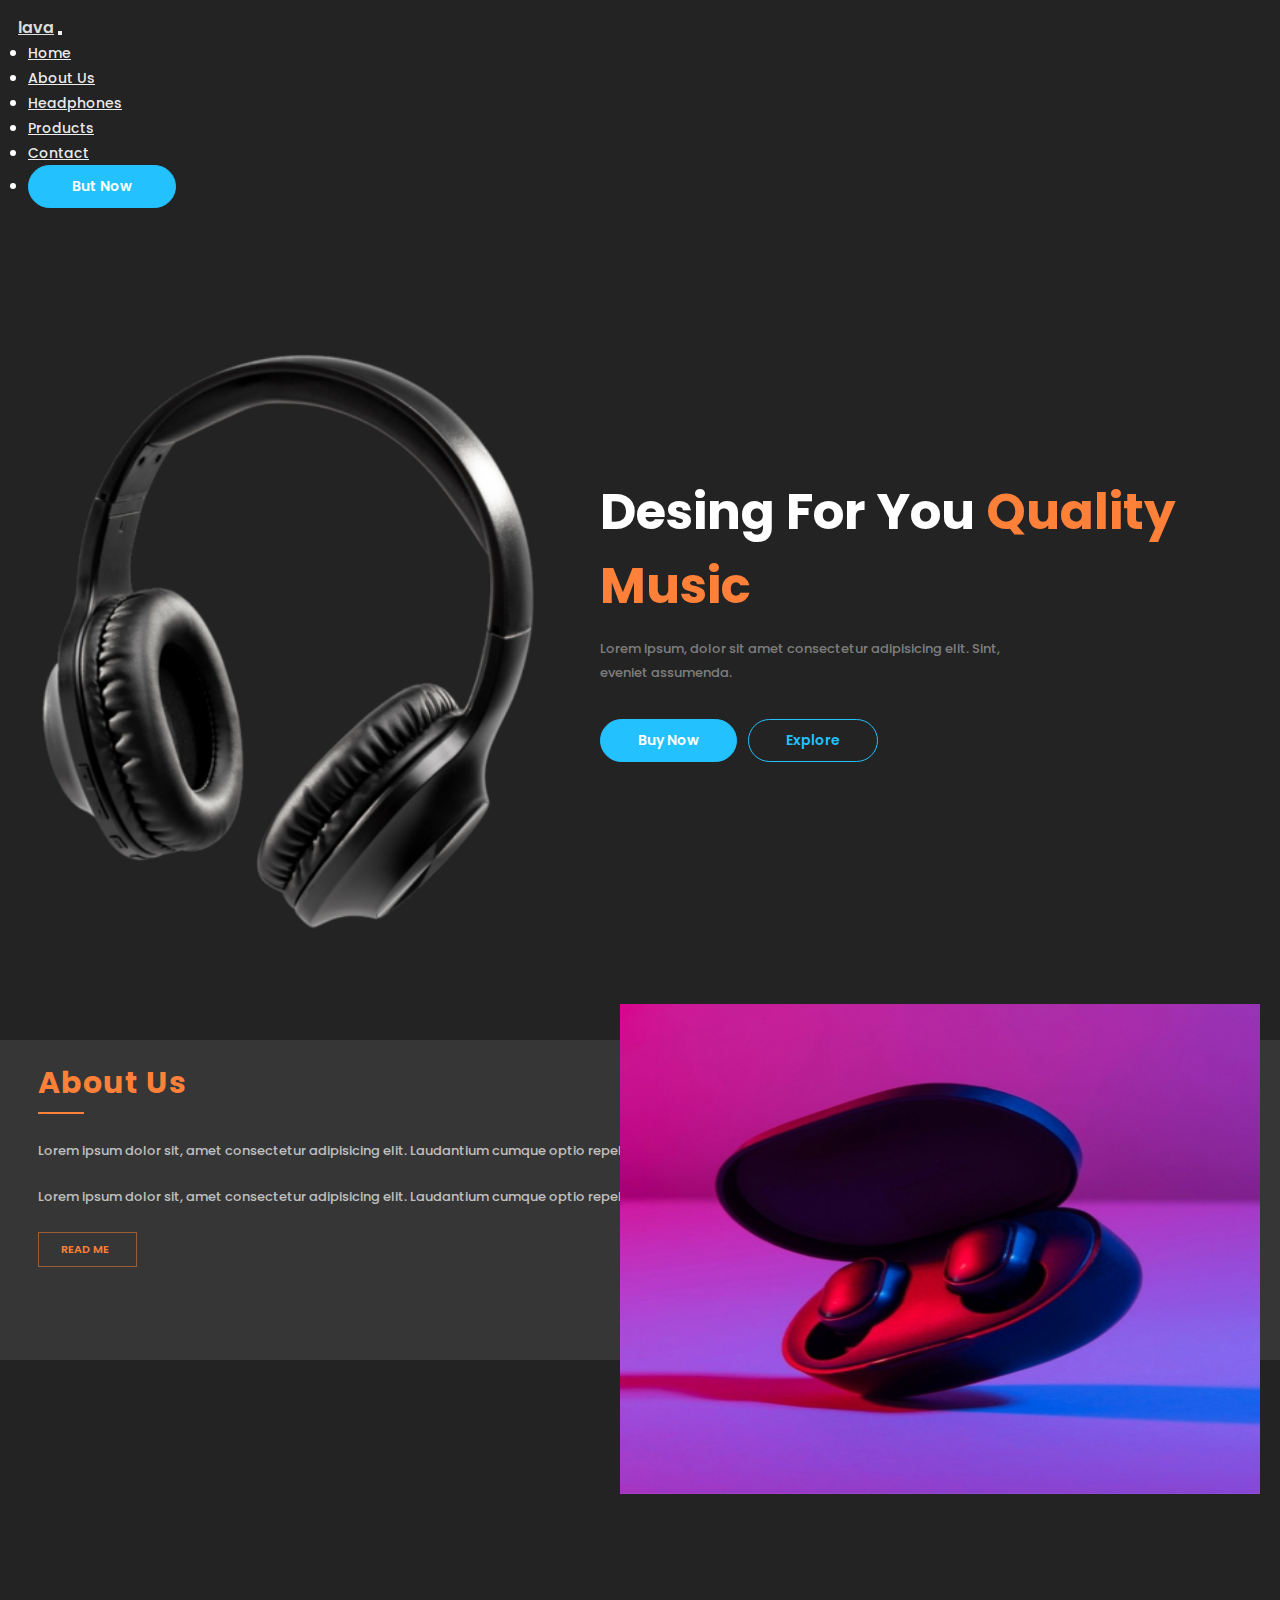
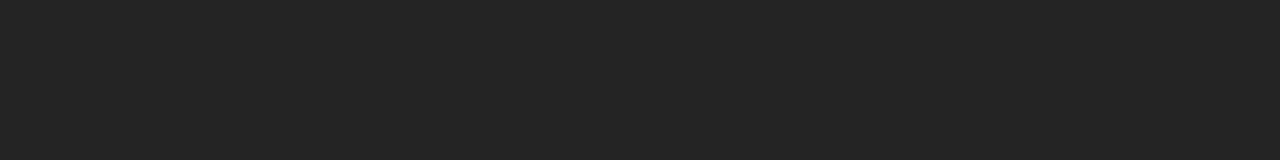
==== index.html @ 305700b2 "Inserindo Main" ====
<!DOCTYPE html>
<html lang="en">
<head>
    <meta charset="UTF-8">
    <meta name="viewport" content="width=device-width, initial-scale=1.0">
    <link rel="stylesheet" href="https://cdnjs.cloudflare.com/ajax/libs/font-awesome/6.5.2/css/all.min.css" integrity="sha512-SnH5WK+bZxgPHs44uWIX+LLJAJ9/2PkPKZ5QiAj6Ta86w+fsb2TkcmfRyVX3pBnMFcV7oQPJkl9QevSCWr3W6A==" crossorigin="anonymous" referrerpolicy="no-referrer" />
    <link href="https://cdn.jsdelivr.net/npm/bootstrap@5.1.3/dist/css/bootstrap.min.css" rel="stylesheet" integrity="sha384-1BmE4kWBq78iYhFldvKuhfTAU6auU8tT94WrHftjDbrCEXSU1oBoqyl2QvZ6jIW3" crossorigin="anonymous">
    <link rel="stylesheet" href="src/css/style.css">
    <title>Site Educacional</title>
</head>
<body>

    <div class="header">
        <div class="container-fluid gx-0">
            <nav class="navbar navbar-expand-lg">
                <div class="container">
                  <a class="navbar-brand logo text-uppercase" href="#">lava</a>
                  <button class="navbar-toggler" type="button" data-bs-toggle="collapse" data-bs-target="#navbarNav" aria-controls="navbarNav" aria-expanded="false" aria-label="Toggle navigation">
                    <span class="navbar-toggler-icon"></span>
                  </button>
                  <div class="collapse navbar-collapse" id="navbarNav">
                    <ul class="navbar-nav ms-auto   ">
                      <li class="nav-item">
                        <a class="nav-link" aria-current="page" href="#">Home</a>
                      </li>
                      <li class="nav-item">
                        <a class="nav-link" href="#">About Us</a>
                      </li>
                      <li class="nav-item">
                        <a class="nav-link" href="#">Headphones</a>
                      </li>
                      <li class="nav-item">
                        <a class="nav-link" href="#">Products</a>
                      </li>
                      <li class="nav-item">
                        <a class="nav-link" href="#">Contact</a>
                      </li>
                      <li class="nav-item">
                        <a class="btn-navbar" href="#">But Now</a>
                      </li>
                    </ul>
                  </div>
                </div>
              </nav>

              <div class="container">
                    <div class="content-home">
                        <div class="row content-home2">
                            <div class="col-lg-7 col-md-5">
                                <div class="box-container">
                                    <img src="src/img/headphone.png" class="img-home" alt="Headphone">
                                </div>
                            </div>
                            <div class="col-lg-5 col-md-7">
                                <div class="box-container2">
                                    <h1 class="home-heading">
                                    Desing For You <span class="home-span">Quality Music</span></h1>
                                    <p class="para-home">Lorem ipsum, dolor sit amet consectetur adipisicing elit. Sint, eveniet assumenda.</p>
                                    <div class="btn-home">
                                    <a href="#" class="home-links">Buy Now</a>
                                    <a href="#" class="home-links btn-2">Explore</a>
                                    </div>
                                </div>
                            </div>
                        </div>
                    </div>
              </div>
        </div>
    </div>


    <div class="container">
        <div class="about-us-container">
          <div class="about-us">
            <div class="row">
              <div class="col-lg-6">
                <div class="content-about">
                  <h3 class="heading-about">About Us</h3>
                  <p class="para-about">Lorem ipsum dolor sit, amet consectetur adipisicing elit. Laudantium cumque optio repellendus ipsam hic Lorem ipsum, dolor sit amet consectetur adipisicing elit. Dignissimos beatae</p>
                  <p class="para-about">Lorem ipsum dolor sit, amet consectetur adipisicing elit. Laudantium cumque optio repellendus ipsam hic Lorem ipsum, dolor sit amet consectetur adipisicing elit. Dignissimos beatae</p>
                  <a href="#" class="link-about"> <span class="span-about"></span> Read Me
                    <span class="icon-arrow"><i class="fa-solid fa-arrow-right"></i></span></a>
                </div>
              </div>
              <div class="col-lg-6">
                <img src="src/img/headphone2.jpg" class="img-about" alt="headphone2">
              </div>
            </div> 
          </div>
        </div>
    </div>























    <script src="https://cdn.jsdelivr.net/npm/bootstrap@5.1.3/dist/js/bootstrap.bundle.min.js" integrity="sha384-ka7Sk0Gln4gmtz2MlQnikT1wXgYsOg+OMhuP+IlRH9sENBO0LRn5q+8nbTov4+1p" crossorigin="anonymous"></script>
</body>
</html>
---- src/css/style.css ----
@import url('https://fonts.googleapis.com/css2?family=Poppins:ital,wght@0,100;0,200;0,300;0,400;0,500;0,600;0,700;0,800;0,900;1,100;1,200;1,300;1,400;1,500;1,600;1,700;1,800;1,900&display=swap');

*{
    margin: 0;
    padding: 0;
    box-sizing: border-box;
    font-family: 'Poppins', sans-serif;
    color: white;
}

body{
    background-color: #232323;
    overflow-x: hidden;
}

.header{
    height: 100vh;
    width: 100%;
}

.navbar{
    padding: 15px 18px !important;
}

.logo{
    font-weight: 600;
    color: rgba(255, 255, 255, 0.848);

}

.nav-item{
    margin: 0px 10px;
}

.nav-item .nav-link{
    color: rgba(255, 255, 255, 0.92);
    font-size: 14px;
    font-weight: 500;
    position: relative;
}


.nav-link::after{
    content: '';
    position: absolute;
    bottom: -1px;
    left: 0px;
    background-color: #ff8139;
    width: 0px;
    height: 3px;
    transition: 0.4s ease-in-out;
}

.nav-item:hover .nav-link::after{
    width: 100%;
}

.nav-link:hover{
    color: #ff8139;
}


.btn-navbar{
    display: inline-block;
    padding: 10px 43px;
    border: 1px solid #24c1ff;
    color: white;
    border-radius: 50px;
    text-decoration: none;
    font-size: 14px;
    font-weight: 600;
    background-color: #24c1ff;
    transition: 0.2s ease-in-out;
}

.btn-navbar:hover{
    background-color: transparent;
    color: #ff8139;
    border: 1px solid #ff8139;
}


/* -------------------Navbar Superior--------------------------- */


.content-home2{
    height: 90vh;
    width: 100%;
    display: flex;
    justify-content:space-between;
    align-items: center;
}

.home-heading{
    font-size: 50px;
    font-weight: 700;
    line-height: 74px;
}

.home-span{
    color: #ff8139;
}



.para-home{ 
    font-size: 13px;
    font-weight: 500;
    color: #ffffff6b;
    max-width: 400px;
    line-height: 24px;
    margin: 14px 0px;
}

.home-links{
    display: inline-block;
    text-decoration: none;
    color: white;
    border: 1px solid #24c1ff;
    background-color: #24c1ff;
    margin: 20px 0px;
    margin-right: 7px;
    border-radius: 50px;
    padding: 10px 37px;
    font-size: 14px;
    font-weight: 600;
    transition: 0.2s ease;
}

.btn-2{
    border: 1px solid #24c1ff;
    color: #24c1ff;
    background-color: transparent;
}

.home-links:hover{
    background-color: transparent;
    color: #ff8139;
    border: 1px solid #ff8139 !important;
}

.img-home{
    margin-right: 20px;
    width: 580px;
}

/* About Section */

.about-us-container{
    width: 100%;
    height: 80vh;
}

.about-us{
    width: 100%;
    height: 320px;
    background-color: rgb(54, 54, 54);
    margin-top: 140px;
    position: relative;
}

.content-about{
    padding: 10px 38px;
}


.heading-about{
    font-size: 30px;
    font-weight: bold;
    letter-spacing: 1px;
    color: #ff8139;
    margin: 10px 0px;
    margin-bottom: 34px;
    position: relative;
}

.heading-about::after{
    content: '';
    position: absolute;
    left: 0px;
    bottom: -8px;
    background-color: #ff8139;
    width: 46px;
    height: 2px;
} 

.para-about{
    font-size: 13px;
    font-weight: 500;
    color: #ffffffb1;
    line-height: 21px;
    margin: 25px 0px;
}

.link-about{
    text-decoration: none;
    text-transform: uppercase;
    border: 1px solid rgba(255, 129, 57, 0.5);
    color: #ff8139;
    display: inline-block;
    font-size: 11px;
    font-weight: 600;
    padding: 8px 22px;
    position: relative;
    z-index: 1;
}

.link-about:hover{
    color: white;
}

.span-about{    
    position: absolute;
    top: 0px;
    left: 0px;
    background-color: #ff8139;
    width: 0%;
    height: 100%;
    z-index: -1;
    transition: 0.4s ease-in;
}

.link-about:hover .span-about{
    width: 100%;
}

.fa-arrow-right{
    color: #ff8139;
    font-size: 11px;
    margin-left: 5px;
}

.img-about{
    height: 490px;
    width: 50%;
    top: -36px;
    right: 20px;
    position: absolute;
}
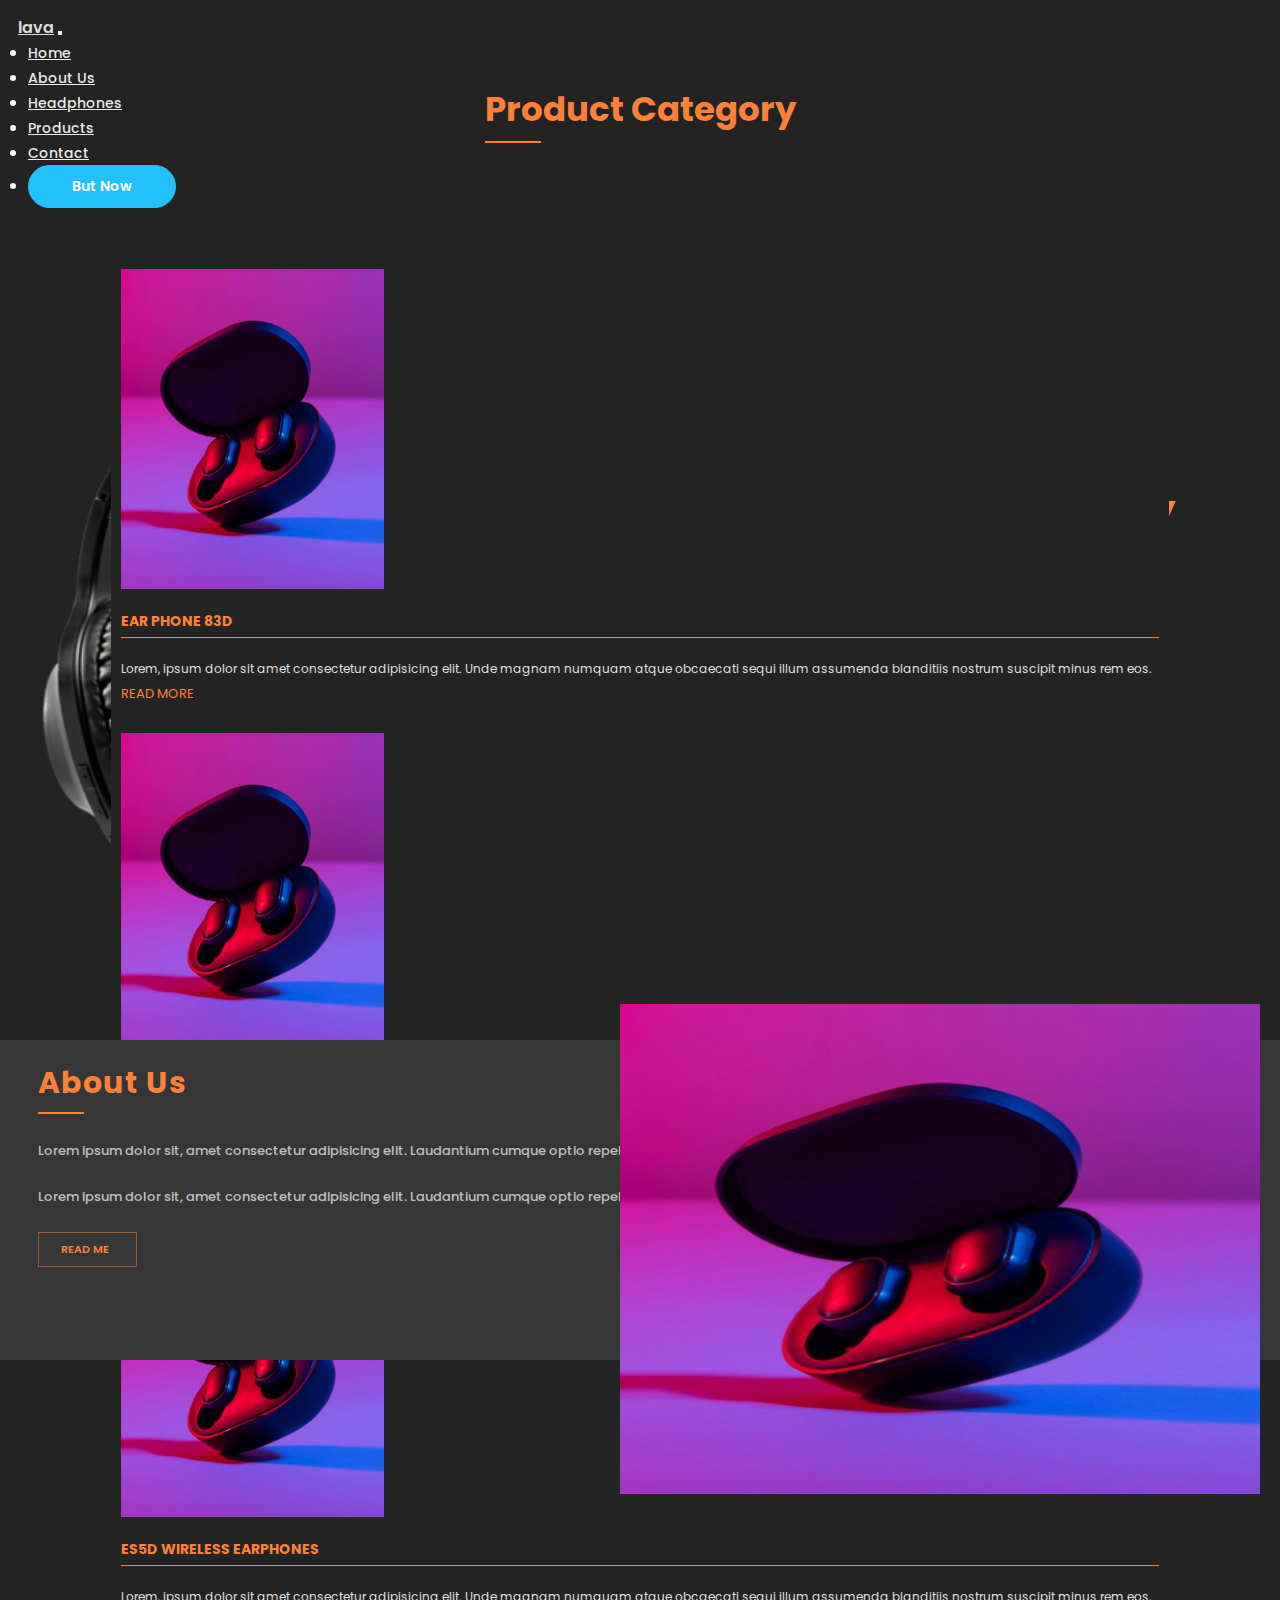
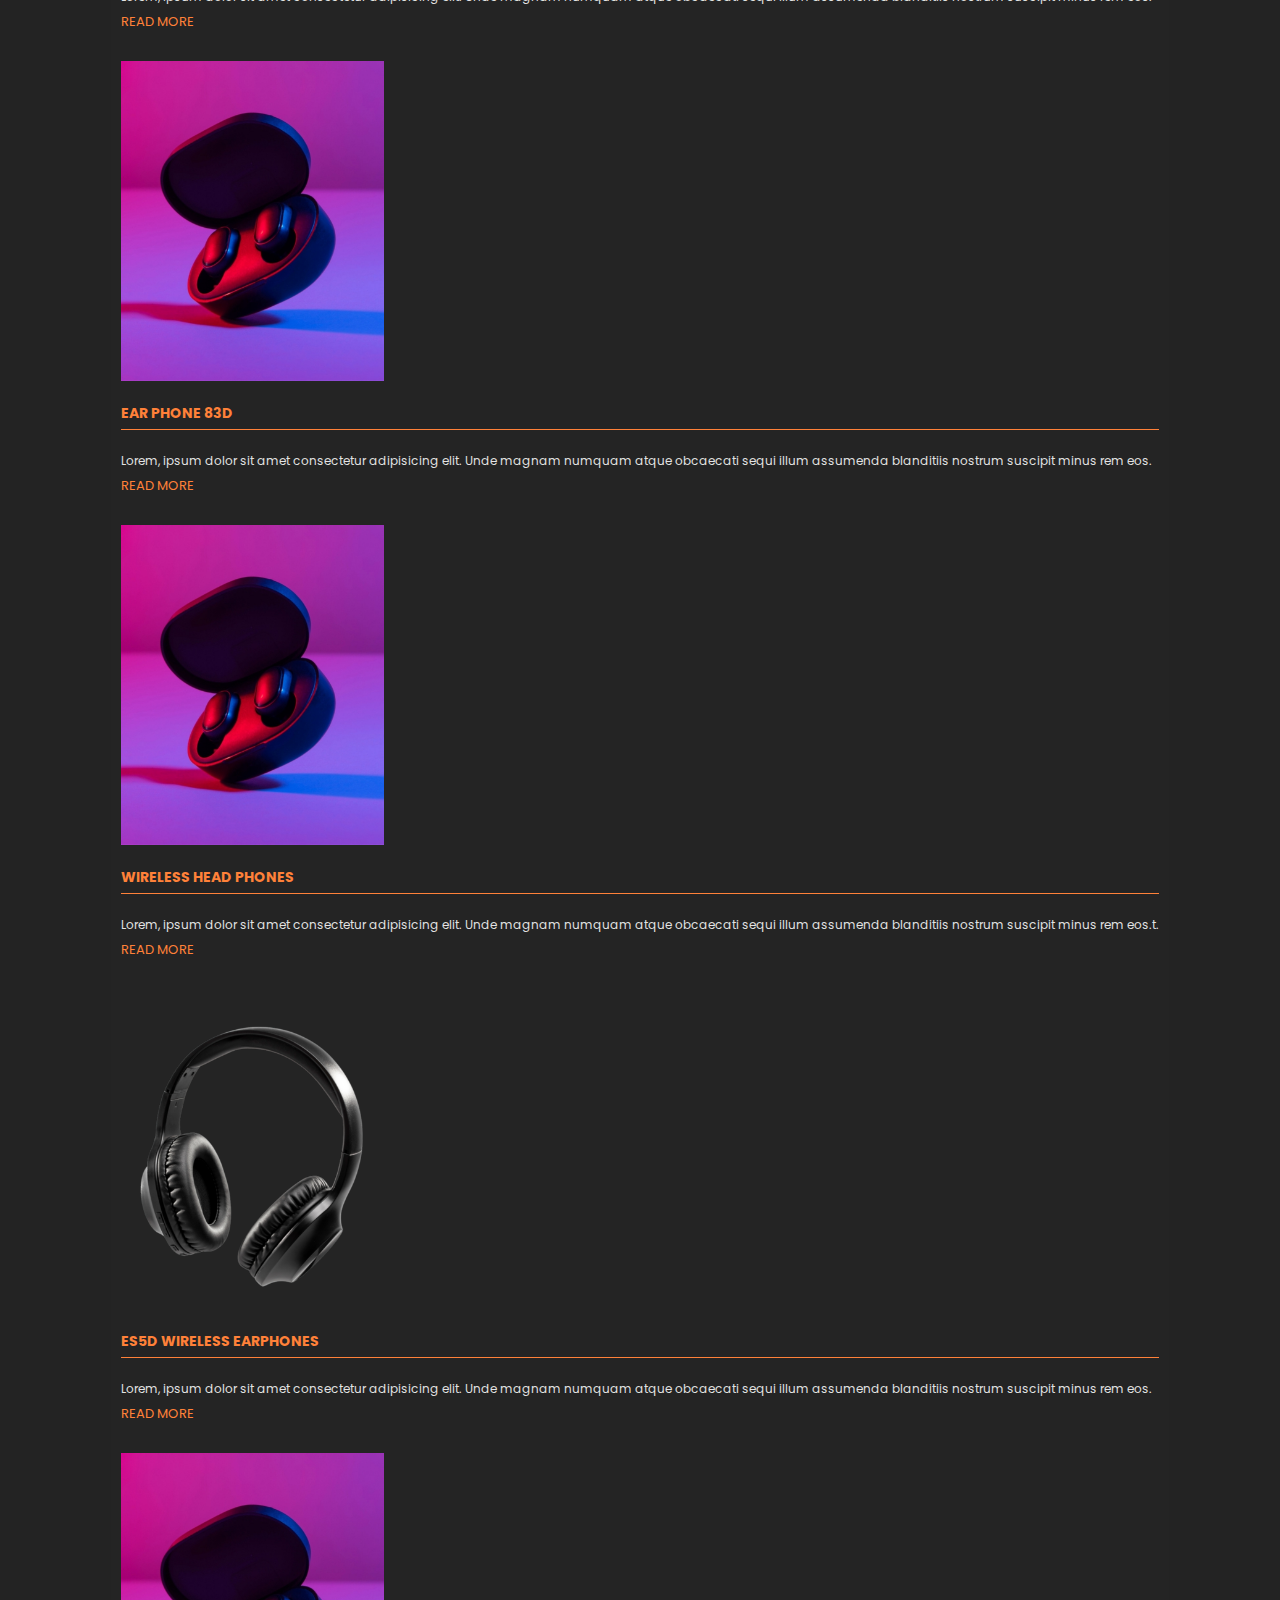
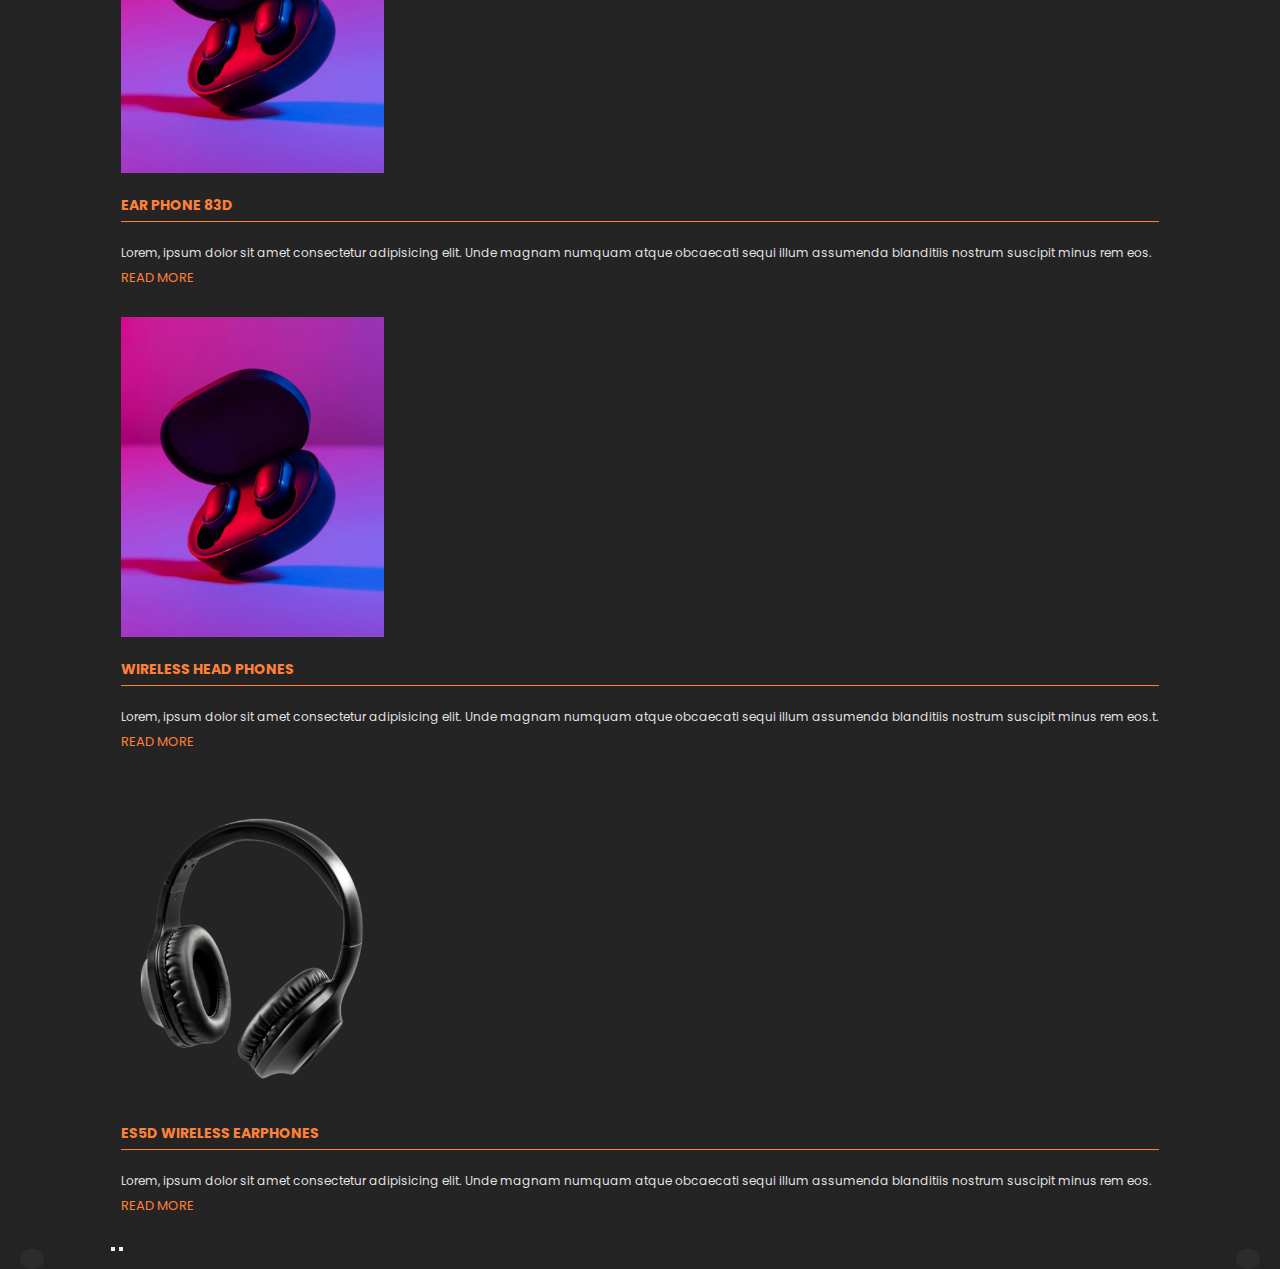
==== commit 692e7efd: "Carrosel" ====
--- a/index.html
+++ b/index.html
@@ -90,6 +90,148 @@
         </div>
     </div>
 
+    <section class="product-category">
+        <h2 class="heading-product">Product Category</h2>
+        <div class="container-fluid">
+
+          <div id="carouselExampleControls" class="carousel slide" data-bs-ride="carousel">
+
+            <div class="carousel-inner">
+              <div class="carousel-item active" data-bs-interval="10000">
+                <div class="container">
+                  <div class="row">
+                    <div class="col-lg-4 col-md-6">
+                      <div class="card card-product">
+                        <img src="src/img/headphone2.jpg" class="card-img-top img-card" alt="...">
+                        <div class="card-body">
+                          <h5 class="card-title">EAR PHONE 83D</h5>
+                          <p class="card-text">Lorem, ipsum dolor sit amet consectetur adipisicing elit. Unde magnam numquam atque obcaecati sequi illum assumenda blanditiis nostrum suscipit minus rem eos.</p>
+                          <a href="#" class="btn-product-ctg">Read More <span class="icon-arrow"><i class="fa-solid fa-arrow-right"></i></span> </a>
+                        </div>
+                      </div>
+                    </div>
+
+                    <div class="col-lg-4 col-md-6">
+                      <div class="card card-product">
+                        <img src="src/img/headphone2.jpg" class="card-img-top img-card" alt="...">
+                        <div class="card-body">
+                          <h5 class="card-title">WIRELESS HEAD PHONES</h5>
+                          <p class="card-text">Lorem, ipsum dolor sit amet consectetur adipisicing elit. Unde magnam numquam atque obcaecati sequi illum assumenda blanditiis nostrum suscipit minus rem eos.t.</p>
+                          <a href="#" class="btn-product-ctg">Read More <span class="icon-arrow"><i class="fa-solid fa-arrow-right"></i></span> </a>
+                        </div>
+                      </div>
+                    </div>
+
+                    <div class="col-lg-4 col-md-6">
+                      <div class="card card-product">
+                        <img src="src/img/headphone2.jpg" class="card-img-top img-card" alt="...">
+                        <div class="card-body">
+                          <h5 class="card-title">ES5D WIRELESS EARPHONES</h5>
+                          <p class="card-text">Lorem, ipsum dolor sit amet consectetur adipisicing elit. Unde magnam numquam atque obcaecati sequi illum assumenda blanditiis nostrum suscipit minus rem eos.</p>
+                          <a href="#" class="btn-product-ctg">Read More <span class="icon-arrow"><i class="fa-solid fa-arrow-right"></i></span> </a>
+                        </div>
+                      </div>
+                    </div>
+                  </div>
+                </div>
+              </div>
+
+              <div class="carousel-item">
+                <div class="container">
+                  <div class="row">
+                    <div class="col-lg-4 col-md-6">
+                      <div class="card card-product">
+                        <img src="src/img/headphone2.jpg" class="card-img-top img-card" alt="...">
+                        <div class="card-body">
+                          <h5 class="card-title">EAR PHONE 83D</h5>
+                          <p class="card-text">Lorem, ipsum dolor sit amet consectetur adipisicing elit. Unde magnam numquam atque obcaecati sequi illum assumenda blanditiis nostrum suscipit minus rem eos.</p>
+                          <a href="#" class="btn-product-ctg">Read More <span class="icon-arrow"><i class="fa-solid fa-arrow-right"></i></span> </a>
+                        </div>
+                      </div>
+                    </div>
+
+                    <div class="col-lg-4 col-md-6">
+                      <div class="card card-product">
+                        <img src="src/img/headphone2.jpg" class="card-img-top img-card" alt="...">
+                        <div class="card-body">
+                          <h5 class="card-title">WIRELESS HEAD PHONES</h5>
+                          <p class="card-text">Lorem, ipsum dolor sit amet consectetur adipisicing elit. Unde magnam numquam atque obcaecati sequi illum assumenda blanditiis nostrum suscipit minus rem eos.t.</p>
+                          <a href="#" class="btn-product-ctg">Read More <span class="icon-arrow"><i class="fa-solid fa-arrow-right"></i></span> </a>
+                        </div>
+                      </div>
+                    </div>
+
+                    <div class="col-lg-4 col-md-6">
+                      <div class="card card-product">
+                        <img src="src/img/headphone.png" class="card-img-top img-card" alt="...">
+                        <div class="card-body">
+                          <h5 class="card-title">ES5D WIRELESS EARPHONES</h5>
+                          <p class="card-text">Lorem, ipsum dolor sit amet consectetur adipisicing elit. Unde magnam numquam atque obcaecati sequi illum assumenda blanditiis nostrum suscipit minus rem eos.</p>
+                          <a href="#" class="btn-product-ctg">Read More <span class="icon-arrow"><i class="fa-solid fa-arrow-right"></i></span> </a>
+                        </div>
+                      </div>
+                    </div>
+                  </div>
+                </div>
+              </div>
+
+              <div class="carousel-item">
+                <div class="container">
+                  <div class="row">
+            
+                    <div class="col-lg-4 col-md-6">
+                      <div class="card card-product">
+                        <img src="src/img/headphone2.jpg" class="card-img-top img-card" alt="...">
+                        <div class="card-body">
+                          <h5 class="card-title">EAR PHONE 83D</h5>
+                          <p class="card-text">Lorem, ipsum dolor sit amet consectetur adipisicing elit. Unde magnam numquam atque obcaecati sequi illum assumenda blanditiis nostrum suscipit minus rem eos.</p>
+                          <a href="#" class="btn-product-ctg">Read More <span class="icon-arrow"><i class="fa-solid fa-arrow-right"></i></span> </a>
+                        </div>
+                      </div>
+                    </div>
+
+                    <div class="col-lg-4 col-md-6">
+                      <div class="card card-product">
+                        <img src="src/img/headphone2.jpg" class="card-img-top img-card" alt="...">
+                        <div class="card-body">
+                          <h5 class="card-title">WIRELESS HEAD PHONES</h5>
+                          <p class="card-text">Lorem, ipsum dolor sit amet consectetur adipisicing elit. Unde magnam numquam atque obcaecati sequi illum assumenda blanditiis nostrum suscipit minus rem eos.t.</p>
+                          <a href="#" class="btn-product-ctg">Read More <span class="icon-arrow"><i class="fa-solid fa-arrow-right"></i></span> </a>
+                        </div>
+                      </div>
+                    </div>
+
+                    <div class="col-lg-4 col-md-6">
+                      <div class="card card-product">
+                        <img src="src/img/headphone.png" class="card-img-top img-card" alt="...">
+                        <div class="card-body">
+                          <h5 class="card-title">ES5D WIRELESS EARPHONES</h5>
+                          <p class="card-text">Lorem, ipsum dolor sit amet consectetur adipisicing elit. Unde magnam numquam atque obcaecati sequi illum assumenda blanditiis nostrum suscipit minus rem eos.</p>
+                          <a href="#" class="btn-product-ctg">Read More <span class="icon-arrow"><i class="fa-solid fa-arrow-right"></i></span> </a>
+                        </div>
+                      </div>
+                    </div>
+
+                    
+
+
+
+                  </div>
+                </div>
+              </div>
+
+            </div>
+            <button class="carousel-control-prev" type="button" data-bs-target="#carouselExampleControls" data-bs-slide="prev">
+              <span><i class="fa-solid fa-arrow-left btn-scroll button-left"></i></span>
+            </button>
+            <button class="carousel-control-next" type="button" data-bs-target="#carouselExampleControls" data-bs-slide="next">
+              <span><i class="fa-solid fa-arrow-right btn-scroll button-rigth"></i></span>
+            </button>
+          </div>
+
+        </div>
+    </section>
+
 
 
 
--- a/src/css/style.css
+++ b/src/css/style.css
@@ -25,7 +25,11 @@
 .logo{
     font-weight: 600;
     color: rgba(255, 255, 255, 0.848);
-
+}
+
+.logo:hover{
+    font-weight: 600;
+    color: rgba(255, 255, 255, 0.848);
 }
 
 .nav-item{
@@ -236,4 +240,96 @@
     top: -36px;
     right: 20px;
     position: absolute;
-}+}
+
+
+/* ------------------------------------------ */
+
+.product-category{
+    width: 100%;
+    height: 100vh;
+    display: flex;
+    justify-content: center;
+    flex-direction: column;
+    align-items: center;
+    padding: 4px;
+}
+
+.heading-product{
+    font-size: 34px;
+    color: #ff8139;
+    margin: 120px;
+    position: relative;
+}
+
+.heading-product::after{
+    content: '';
+    position: absolute;
+    left: 0px;
+    bottom: -8px;
+    background-color: #ff8139;
+    width: 56px;
+    height: 2px;
+}
+
+.card-product{
+    padding: 14px 10px;
+    background-color: #242424;
+}
+
+.img-card{
+    height: 320px !important;
+}
+
+.card-title{
+    font-size: 14px;
+    color: #ff8139;
+    width: 100%;
+    border-bottom: 1px solid #ff8139;
+    padding: 5px 0px;
+    margin: 10px 0px;
+    margin-bottom: 20px !important;
+}
+
+.card-text{
+    color: #ffffffdf;
+    font-size: 12px;
+    line-height: 22px;
+}
+
+.btn-product-ctg{
+    color: #ff8139;
+    text-decoration: none;
+    font-size: 13px;
+    text-transform: uppercase;
+}
+
+.btn-product-ctg:hover{
+    color: rgb(250, 183, 144);
+}
+
+
+.button-left{
+    position: absolute;
+    left: 20px;
+    padding: 10px 12px;
+    color: #100f10;
+    border-radius: 30px;
+    background-color: #2c2c2c;
+    font-size: 18;
+}
+
+.button-rigth{
+    position: absolute;
+    right: 20px;
+    padding: 10px 12px;
+    color: #100f10;
+    border-radius: 30px;
+    background-color: #2c2c2c;
+    font-size: 18;
+} 
+
+.button-rigth:hover{
+    color: #100f10;
+}
+
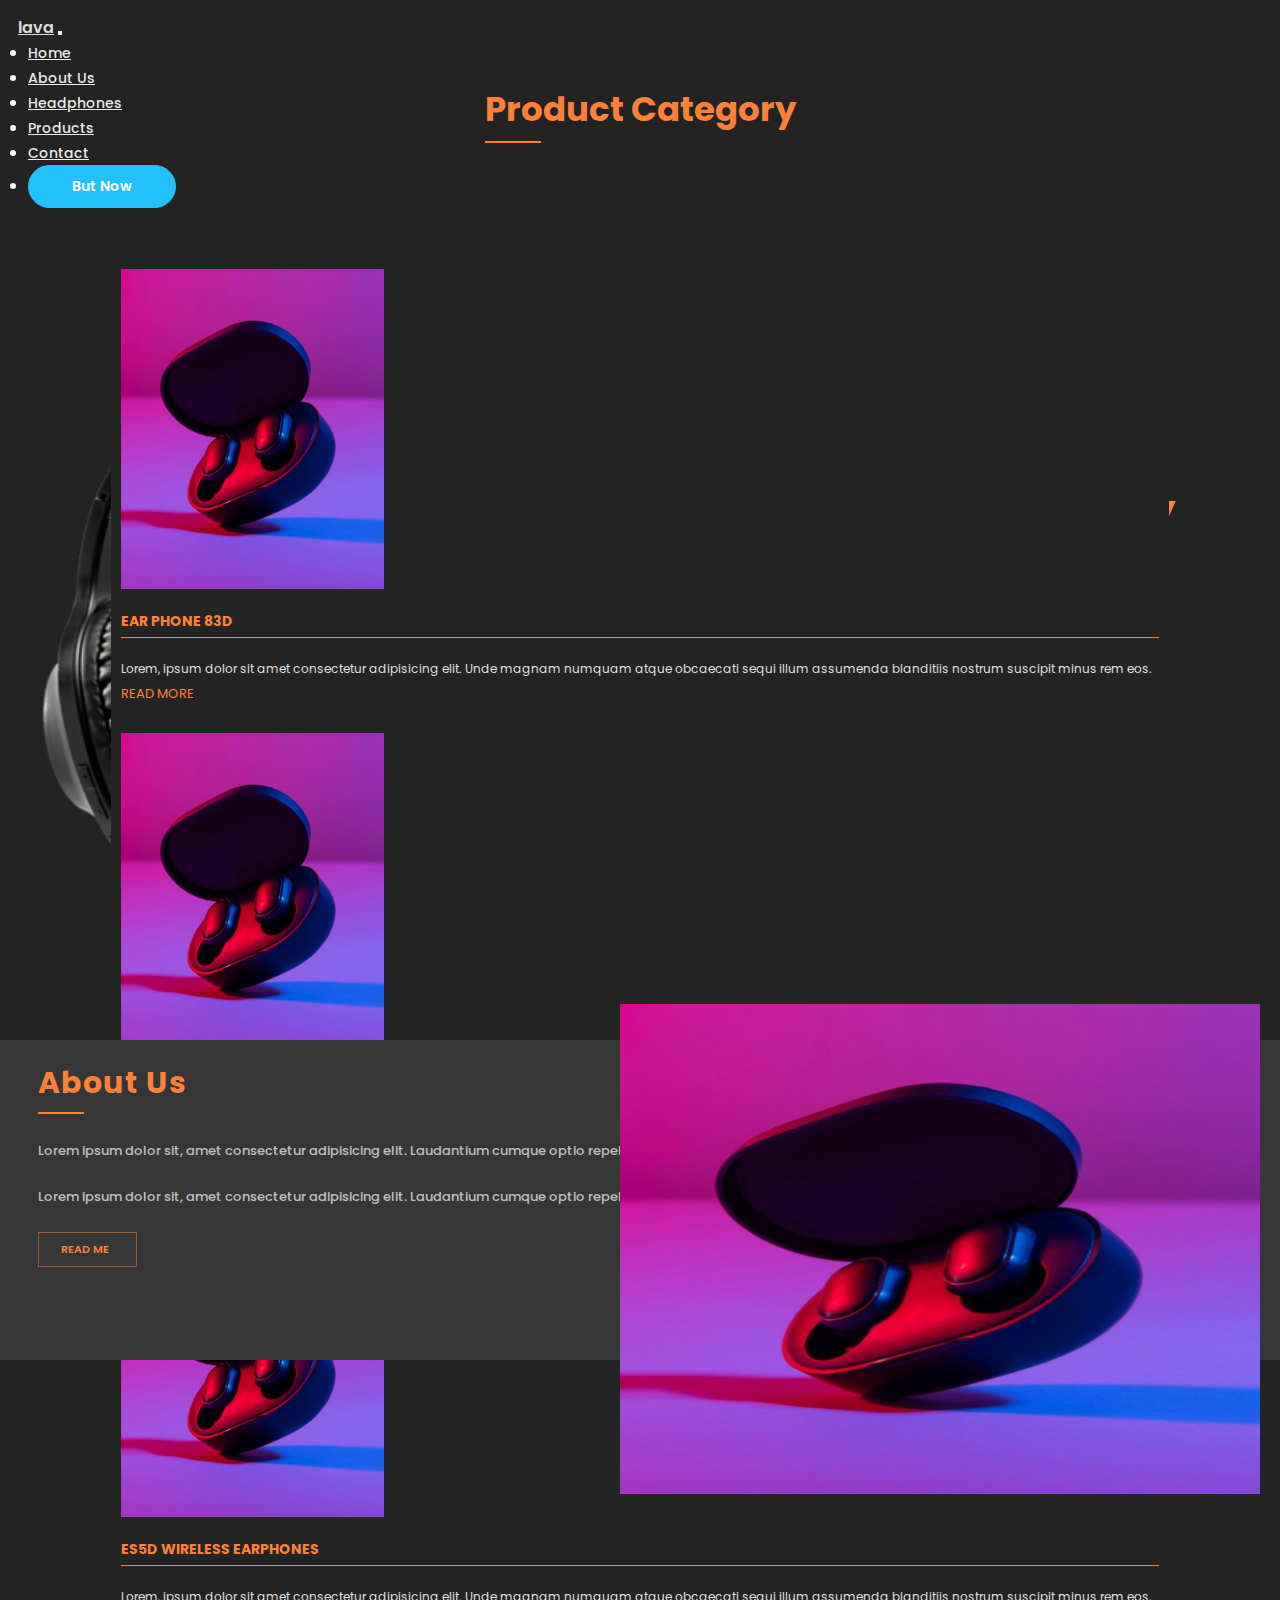
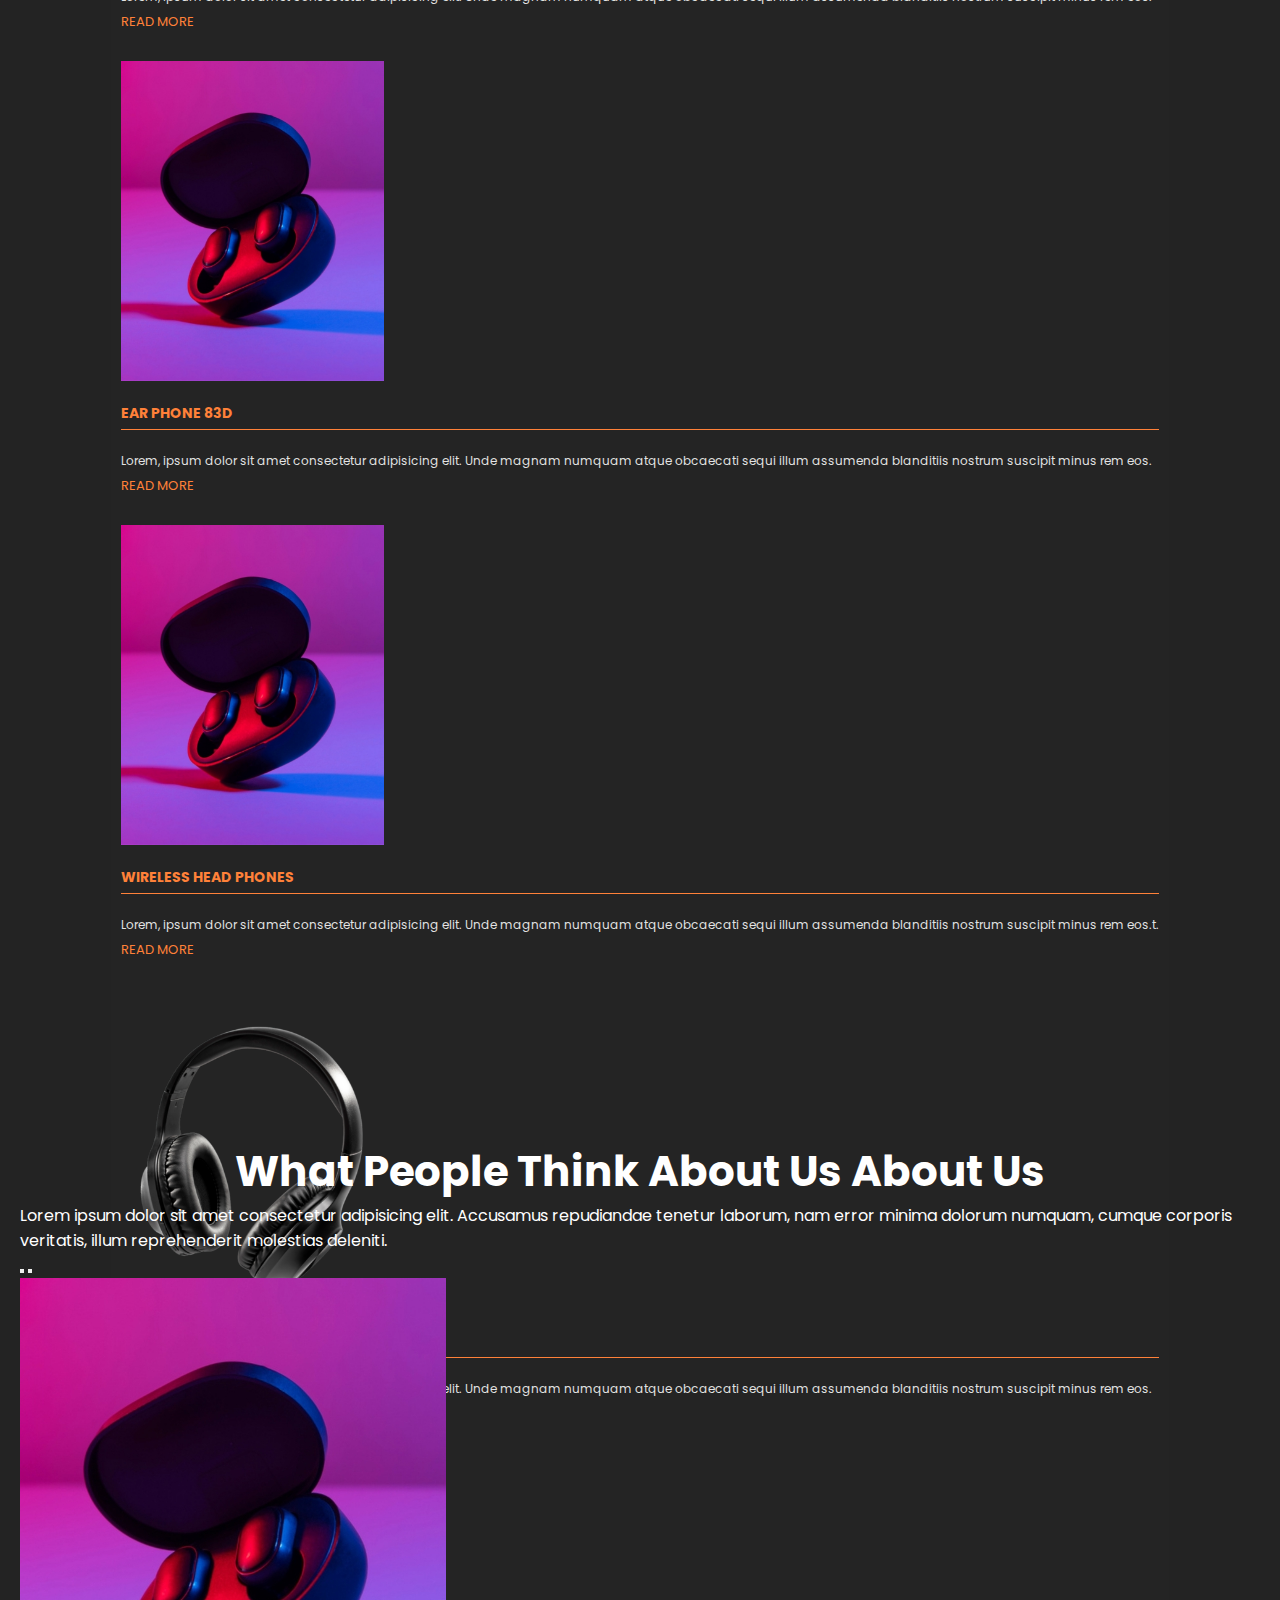
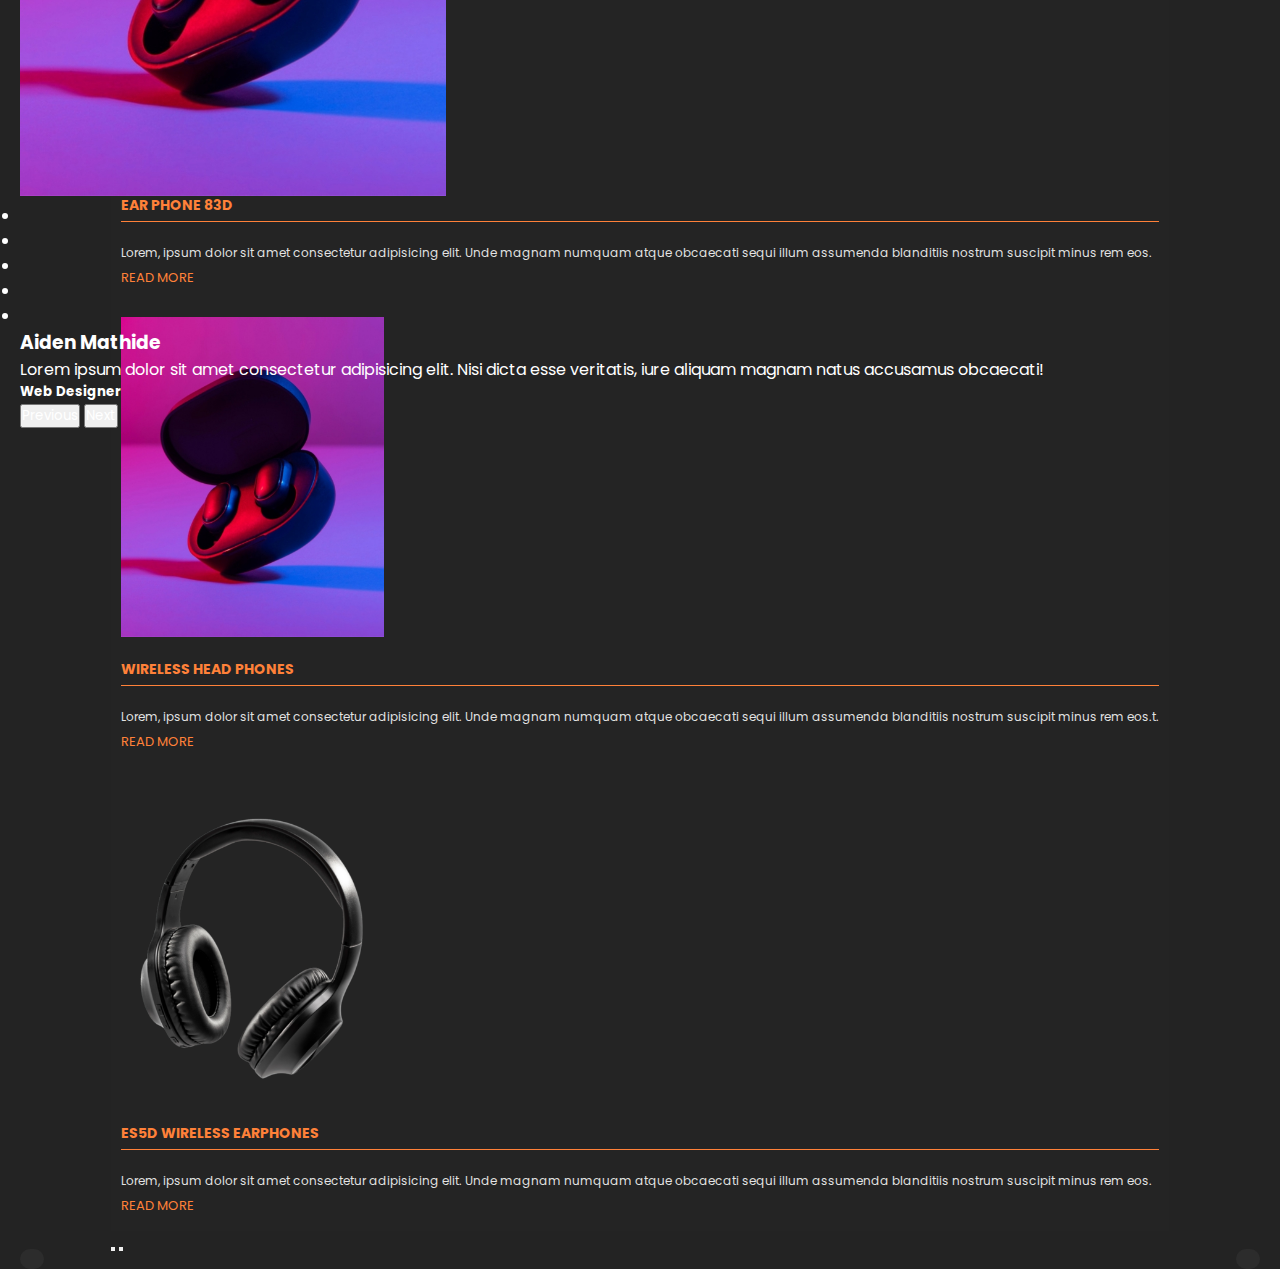
==== commit 3993f0cf: "Atualizando o site PW" ====
--- a/index.html
+++ b/index.html
@@ -211,16 +211,11 @@
                         </div>
                       </div>
                     </div>
-
-                    
-
-
-
-                  </div>
-                </div>
-              </div>
-
+                  </div>
+                </div>
+              </div>
             </div>
+
             <button class="carousel-control-prev" type="button" data-bs-target="#carouselExampleControls" data-bs-slide="prev">
               <span><i class="fa-solid fa-arrow-left btn-scroll button-left"></i></span>
             </button>
@@ -228,19 +223,70 @@
               <span><i class="fa-solid fa-arrow-right btn-scroll button-rigth"></i></span>
             </button>
           </div>
-
         </div>
     </section>
 
-
-
-
-
-
-
-
-
-
+    <section class="testimonial">
+      <h2 class="heading-testimonial">
+        What People Think <span class="styling">About Us</span> About Us
+      </h2>
+
+      <p class="para-testimonial">Lorem ipsum dolor sit amet consectetur adipisicing elit. Accusamus repudiandae tenetur laborum, nam error minima dolorum numquam, cumque corporis veritatis, illum reprehenderit molestias deleniti.</p>
+
+      <div class="conatiner-fluid">
+        <div id="carouselExampleIndicators" class="carousel slide" data-bs-ride="carousel">
+          <div class="carousel-indicators">
+            <button type="button" data-bs-target="#carouselExampleIndicators" data-bs-slide-to="0" class="active" aria-current="true" aria-label="Slide 1"></button>
+            <button type="button" data-bs-target="#carouselExampleIndicators" data-bs-slide-to="1" aria-label="Slide 1"></button>
+            <!-- <button type="button" data-bs-target="#carouselExampleIndicators" data-bs-slide-to="2" aria-label="Slide 3"></button> -->
+          </div>
+          <div class="carousel-inner">
+            <div class="carousel-item active">
+              
+              <div class="container container-clients">
+                <div class="row">
+                  <div class="col-lg-6 col-md-12 my-2">
+                    <div class="container-content">
+                      <div class="img-client">
+                        <img src="src/img/headphone2.jpg" class="image-clients" alt="Foto">
+                      </div>
+
+                  <div class="icons-starts">
+                      <ul class="rating">
+                        <li class="starts"><i class="fa-solid fa-star"></i></li>
+                        <li class="starts"><i class="fa-solid fa-star"></i></li>
+                        <li class="starts"><i class="fa-solid fa-star"></i></li>
+                        <li class="starts"><i class="fa-solid fa-star"></i></li>
+                        <li class="starts"><i class="fa-solid fa-star"></i></li>
+                      </ul>
+                      <h3 class="client-name">Aiden Mathide</h3>
+                      <p class="para-clien">Lorem ipsum dolor sit amet consectetur adipisicing elit. Nisi dicta esse veritatis, iure aliquam magnam natus accusamus obcaecati!</p>
+                      <h5 class="profession">Web Designer</h5>
+                    </div>
+                  </div>
+                </div>
+              </div>
+            </div>
+
+            </div>
+            <div class="carousel-item">
+              
+            </div>
+
+          </div>
+          <button class="carousel-control-prev" type="button" data-bs-target="#carouselExampleIndicators" data-bs-slide="prev">
+            <span class="carousel-control-prev-icon" aria-hidden="true"></span>
+            <span class="visually-hidden">Previous</span>
+          </button>
+          <button class="carousel-control-next" type="button" data-bs-target="#carouselExampleIndicators" data-bs-slide="next">
+            <span class="carousel-control-next-icon" aria-hidden="true"></span>
+            <span class="visually-hidden">Next</span>
+          </button>
+        </div>
+      </div>
+
+
+    </section>
 
 
 
--- a/src/css/style.css
+++ b/src/css/style.css
@@ -333,3 +333,14 @@
     color: #100f10;
 }
 
+.testimonial{
+    width: 100%;
+    height: 100vh;
+    padding: 20px;
+    margin-top: 60px;
+}
+
+.heading-testimonial{
+    text-align: center;
+    font-size: 42px;
+}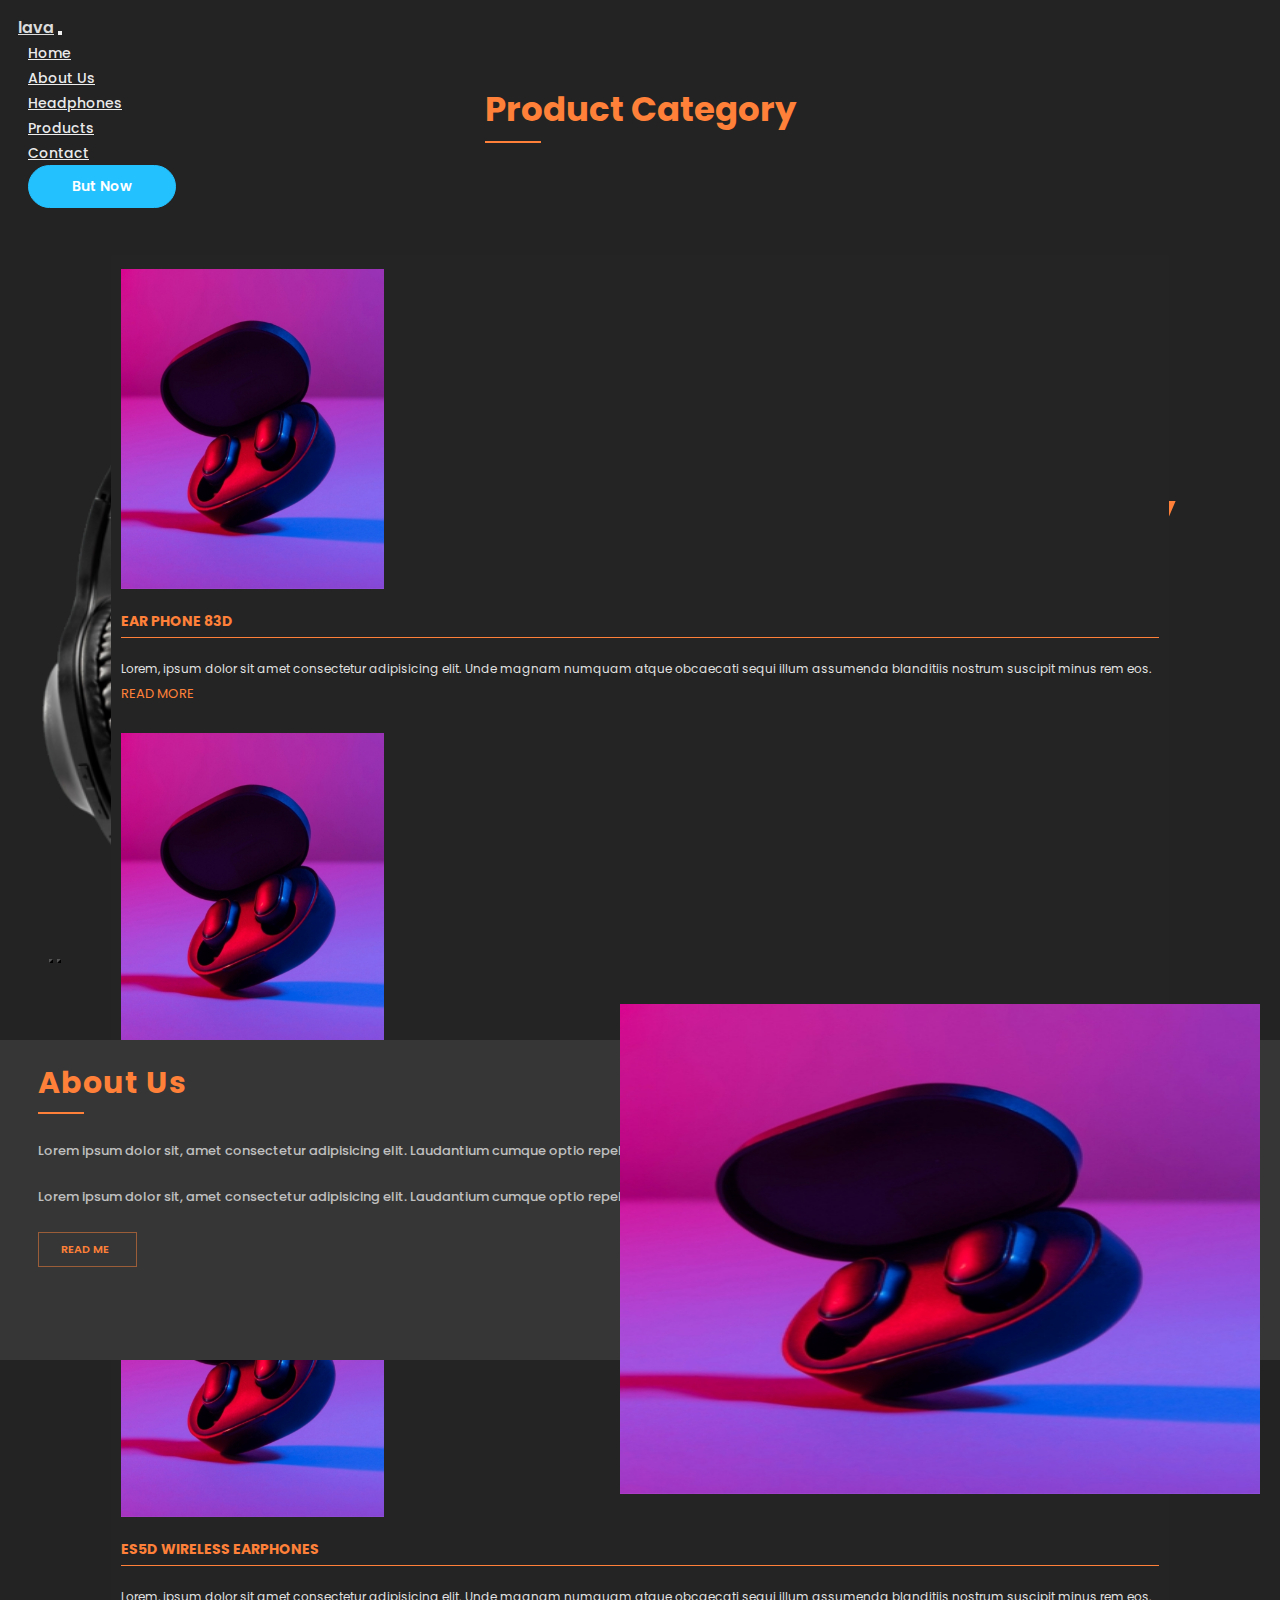
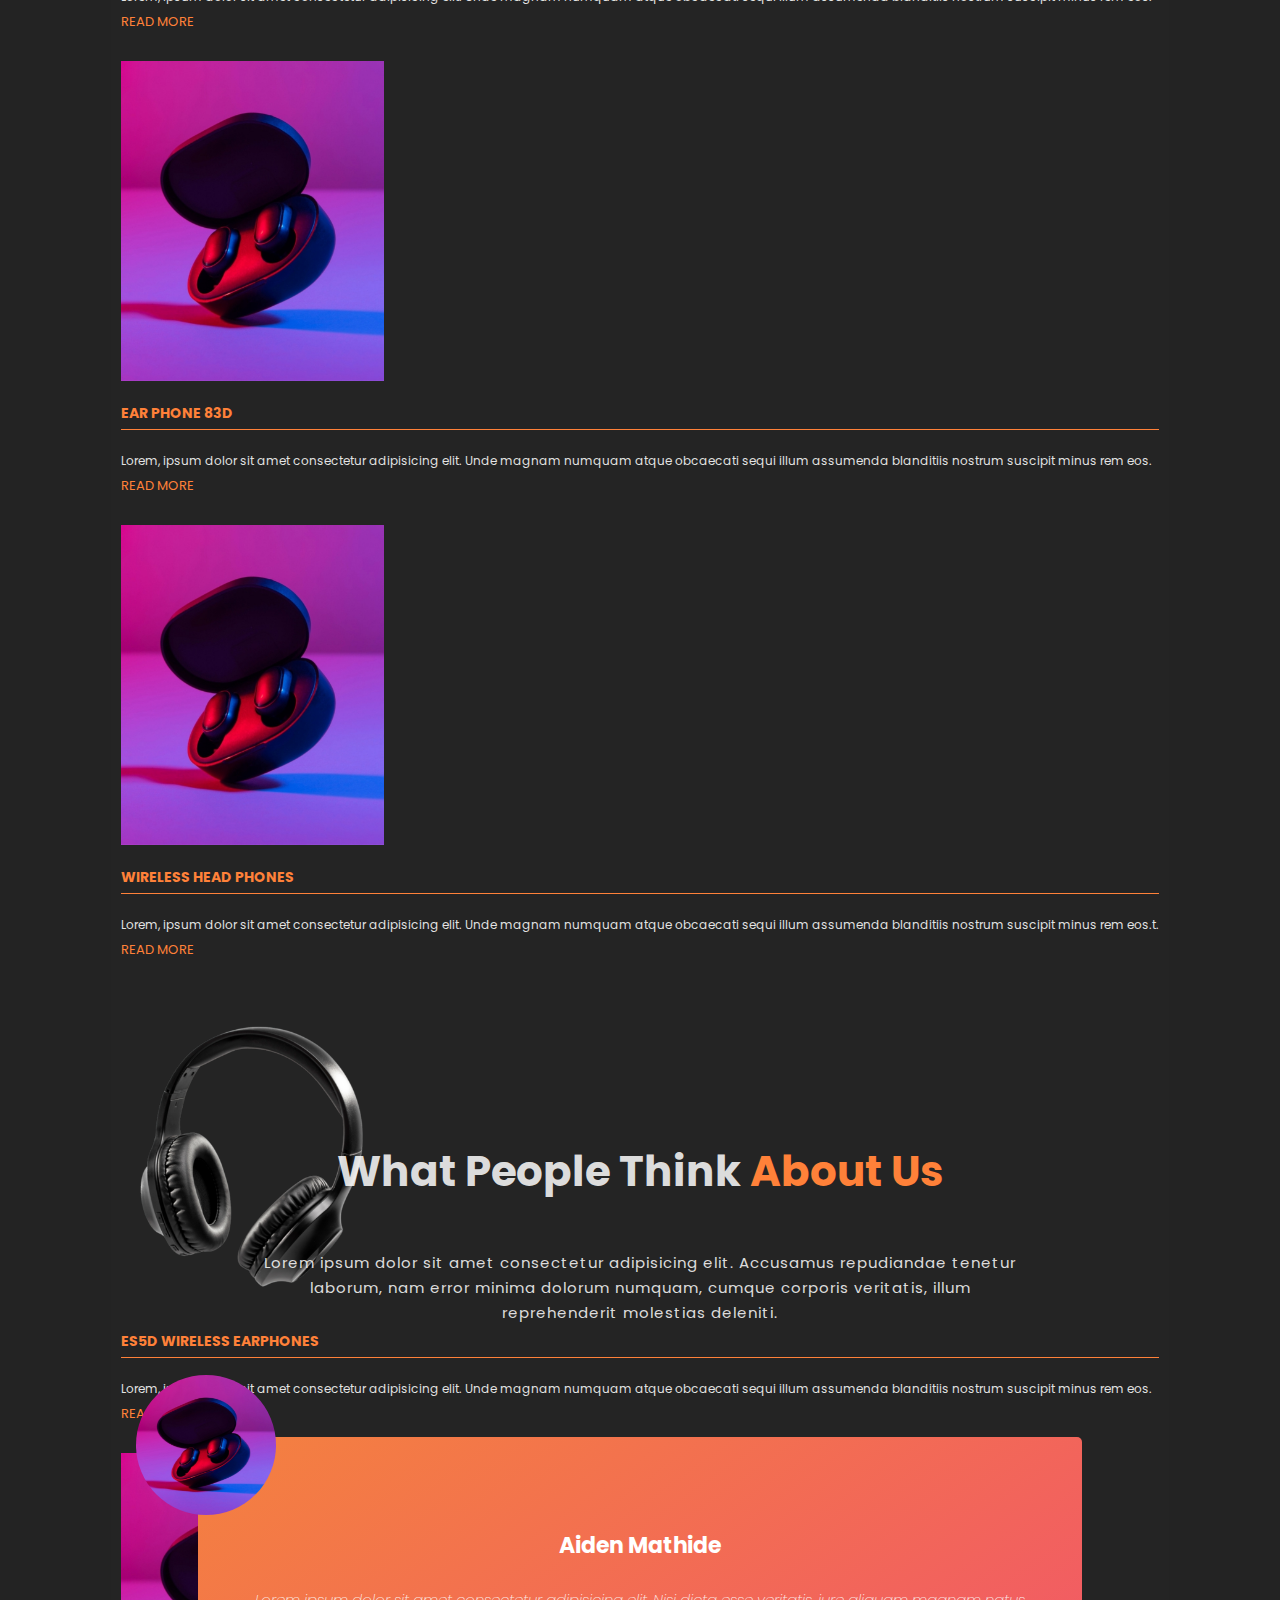
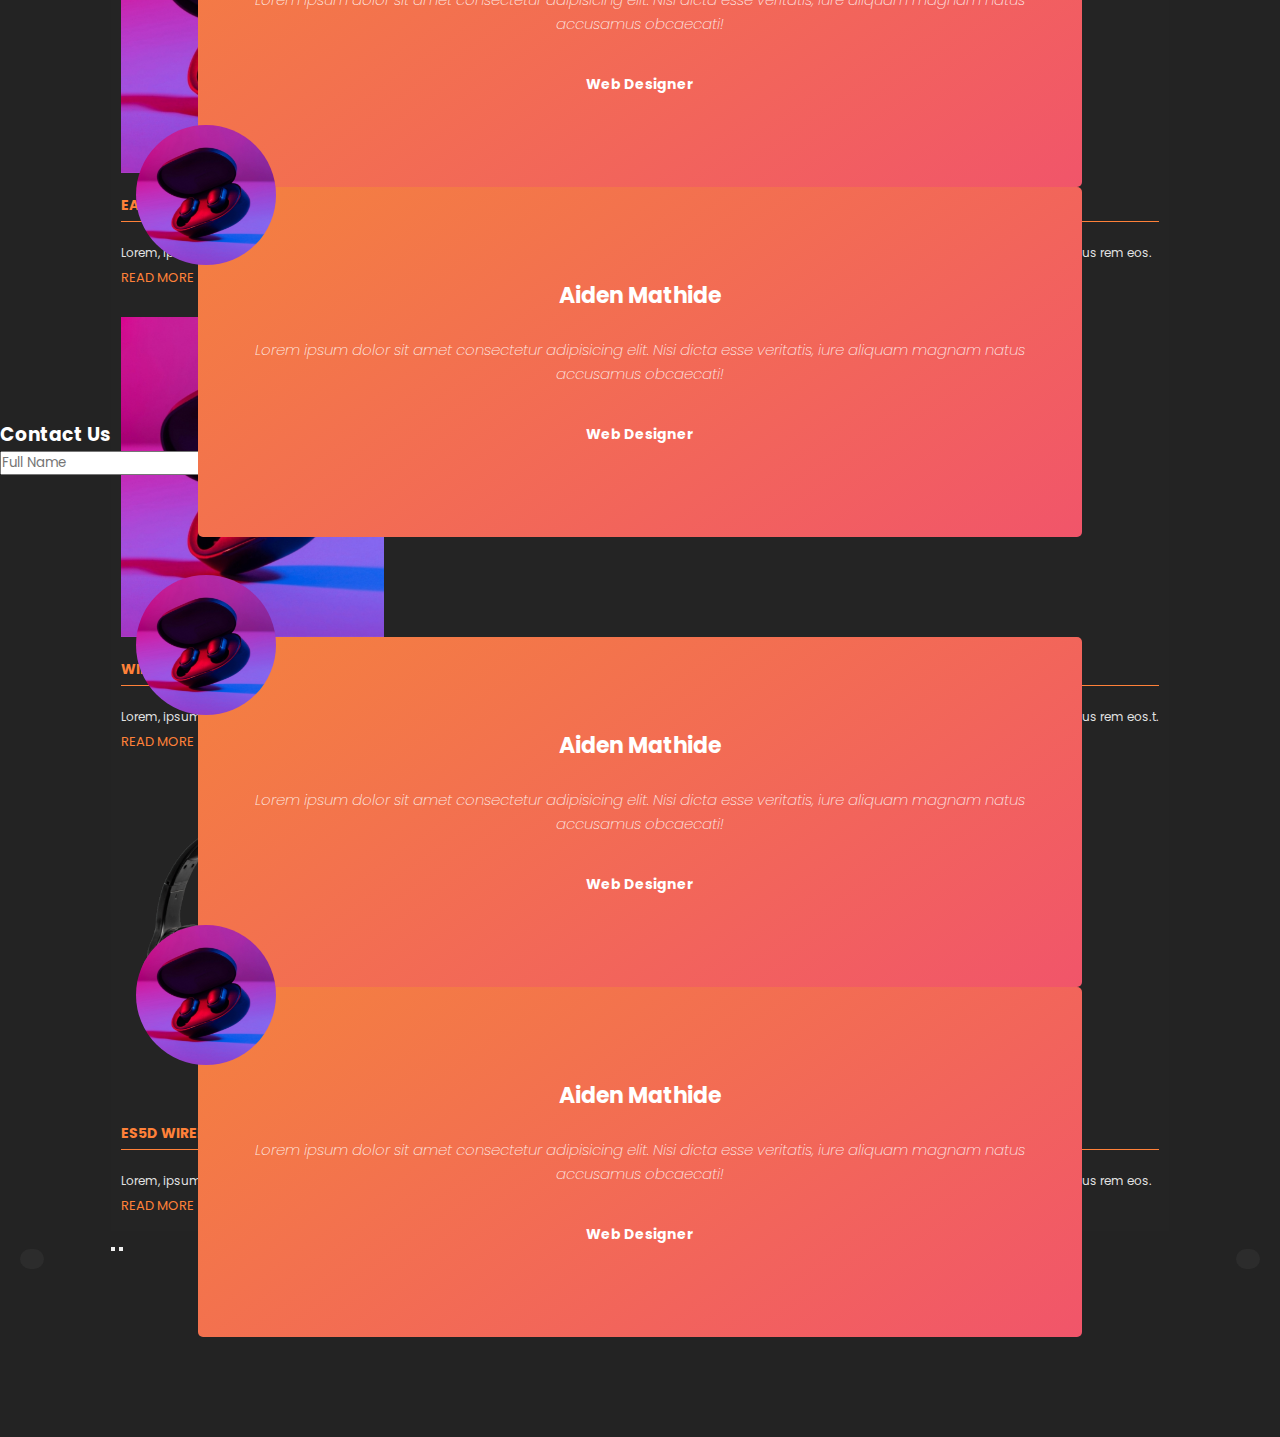
==== commit 88f13cb7: "Atualizando o site" ====
--- a/index.html
+++ b/index.html
@@ -228,7 +228,7 @@
 
     <section class="testimonial">
       <h2 class="heading-testimonial">
-        What People Think <span class="styling">About Us</span> About Us
+        What People Think <span class="styling">About Us</span>
       </h2>
 
       <p class="para-testimonial">Lorem ipsum dolor sit amet consectetur adipisicing elit. Accusamus repudiandae tenetur laborum, nam error minima dolorum numquam, cumque corporis veritatis, illum reprehenderit molestias deleniti.</p>
@@ -260,34 +260,112 @@
                         <li class="starts"><i class="fa-solid fa-star"></i></li>
                       </ul>
                       <h3 class="client-name">Aiden Mathide</h3>
-                      <p class="para-clien">Lorem ipsum dolor sit amet consectetur adipisicing elit. Nisi dicta esse veritatis, iure aliquam magnam natus accusamus obcaecati!</p>
+                      <p class="para-client">Lorem ipsum dolor sit amet consectetur adipisicing elit. Nisi dicta esse veritatis, iure aliquam magnam natus accusamus obcaecati!</p>
                       <h5 class="profession">Web Designer</h5>
                     </div>
                   </div>
                 </div>
+
+                <div class="col-lg-6 col-md-12 my-2">
+                  <div class="container-content">
+                    <div class="img-client">
+                      <img src="src/img/headphone2.jpg" class="image-clients" alt="Foto">
+                    </div>
+
+                <div class="icons-starts">
+                    <ul class="rating">
+                      <li class="starts"><i class="fa-solid fa-star"></i></li>
+                      <li class="starts"><i class="fa-solid fa-star"></i></li>
+                      <li class="starts"><i class="fa-solid fa-star"></i></li>
+                      <li class="starts"><i class="fa-solid fa-star"></i></li>
+                      <li class="starts"><i class="fa-solid fa-star"></i></li>
+                    </ul>
+                    <h3 class="client-name">Aiden Mathide</h3>
+                    <p class="para-client">Lorem ipsum dolor sit amet consectetur adipisicing elit. Nisi dicta esse veritatis, iure aliquam magnam natus accusamus obcaecati!</p>
+                    <h5 class="profession">Web Designer</h5>
+                  </div>
+                </div>
+              </div>
+
+
               </div>
             </div>
 
             </div>
             <div class="carousel-item">
-              
-            </div>
-
-          </div>
-          <button class="carousel-control-prev" type="button" data-bs-target="#carouselExampleIndicators" data-bs-slide="prev">
-            <span class="carousel-control-prev-icon" aria-hidden="true"></span>
-            <span class="visually-hidden">Previous</span>
-          </button>
-          <button class="carousel-control-next" type="button" data-bs-target="#carouselExampleIndicators" data-bs-slide="next">
-            <span class="carousel-control-next-icon" aria-hidden="true"></span>
-            <span class="visually-hidden">Next</span>
-          </button>
+              <div class="container container-clients">
+                <div class="row">
+                  <div class="col-lg-6 col-md-12 my-2">
+                    <div class="container-content">
+                      <div class="img-client">
+                        <img src="src/img/headphone2.jpg" class="image-clients" alt="Foto">
+                      </div>
+
+                  <div class="icons-starts">
+                      <ul class="rating">
+                        <li class="starts"><i class="fa-solid fa-star"></i></li>
+                        <li class="starts"><i class="fa-solid fa-star"></i></li>
+                        <li class="starts"><i class="fa-solid fa-star"></i></li>
+                        <li class="starts"><i class="fa-solid fa-star"></i></li>
+                        <li class="starts"><i class="fa-solid fa-star"></i></li>
+                      </ul>
+                      <h3 class="client-name">Aiden Mathide</h3>
+                      <p class="para-client">Lorem ipsum dolor sit amet consectetur adipisicing elit. Nisi dicta esse veritatis, iure aliquam magnam natus accusamus obcaecati!</p>
+                      <h5 class="profession">Web Designer</h5>
+                    </div>
+                  </div>
+                </div>
+
+                <div class="col-lg-6 col-md-12 my-2">
+                  <div class="container-content">
+                    <div class="img-client">
+                      <img src="src/img/headphone2.jpg" class="image-clients" alt="Foto">
+                    </div>
+
+                <div class="icons-starts">
+                    <ul class="rating">
+                      <li class="starts"><i class="fa-solid fa-star"></i></li>
+                      <li class="starts"><i class="fa-solid fa-star"></i></li>
+                      <li class="starts"><i class="fa-solid fa-star"></i></li>
+                      <li class="starts"><i class="fa-solid fa-star"></i></li>
+                      <li class="starts"><i class="fa-solid fa-star"></i></li>
+                    </ul>
+                    <h3 class="client-name">Aiden Mathide</h3>
+                    <p class="para-client">Lorem ipsum dolor sit amet consectetur adipisicing elit. Nisi dicta esse veritatis, iure aliquam magnam natus accusamus obcaecati!</p>
+                    <h5 class="profession">Web Designer</h5>
+                  </div>
+                </div>
+              </div>
+
+
+              </div>
+            </div>
+            </div>
+
+          </div>
+     
         </div>
       </div>
-
-
     </section>
 
+    <section class="contact-form">
+        <h3 class="heading-contact">Contact Us</h3>
+        <div class="container">
+          <div class="row">
+            <div class="col-lg-6 col-md-12">
+              <form class="form-origin">
+                <div class="row">
+                  <div class="col-lg-6 col-md-12">
+                    <div class="mb-3">
+                      <input type="text" class="form-control" placeholder="Full Name" id="exampleInputEmail1" aria-describedby="emailHelp">
+                    </div>
+                  </div>
+                </div>
+              </form>
+            </div>
+          </div>
+        </div>
+    </section>
 
 
 
--- a/src/css/style.css
+++ b/src/css/style.css
@@ -1,8 +1,14 @@
 @import url('https://fonts.googleapis.com/css2?family=Poppins:ital,wght@0,100;0,200;0,300;0,400;0,500;0,600;0,700;0,800;0,900;1,100;1,200;1,300;1,400;1,500;1,600;1,700;1,800;1,900&display=swap');
+
+
+html{
+    scroll-behavior: smooth;
+}
 
 *{
     margin: 0;
     padding: 0;
+    list-style: none    ;
     box-sizing: border-box;
     font-family: 'Poppins', sans-serif;
     color: white;
@@ -338,9 +344,115 @@
     height: 100vh;
     padding: 20px;
     margin-top: 60px;
+    display: flex;
+    flex-direction: column;
+    align-items: center;
 }
 
 .heading-testimonial{
     text-align: center;
     font-size: 42px;
+    font-weight: 700;
+    color: #ffffffd8;
+    margin-bottom: 35px;
+}
+
+.heading-testimonial .styling{
+    color: #ff8139;   
+}
+
+.para-testimonial{
+    color: rgba(255, 255, 255, 0.856);  
+    font-size: 15px;
+    letter-spacing: 1px;
+    text-align: center !important;
+    max-width: 760px;
+    margin: 12px auto;
+    line-height: 25px;
+}
+
+.container-clients{
+    margin: 100px ;
+}
+
+.container-content{
+    width: 90%;
+    height: 350px;
+    background-image: linear-gradient(145deg, #f4813f 0%, #f1556a 100%);
+    margin: auto;
+    padding: 20px;
+    text-align: end;
+    border-radius: 5px;
+    display: flex;
+    align-items: center;
+    flex-direction: column;
+    position: relative;
+    transition: 0.3s ease-out;
+}
+
+.container-content:hover{
+    transform: translateY(-14px);
+}
+
+.img-client{
+    position: absolute;
+    top: -62px;
+    left: -62px;
+    width: 140px;
+    height: 140px;
+    border-radius: 50% !important;
+}
+
+.image-clients{
+    width: 100%;
+    height: 100%;
+    border-radius: 50%;
+}
+
+.rating{
+    display: flex;
+    justify-content: center;
+    align-items: center;
+    padding: 20px;
+    margin: 12px 0px;
+    
+}
+
+.rating .stars{
+    font-size: 14px;
+    margin: 0px 2px;
+}
+
+.client-name{
+    font-size: 22px;
+    margin-top: 20px;
+    color: white;
+    text-align: center;
+}
+
+.para-client{
+    color: rgba(255, 255, 255, 0.848);
+    font-style: italic;
+    font-weight: 200;
+    font-size: 15px;
+    line-height: 24px;
+    margin: 26px 0px 15px 0px;
+    text-align: center;
+}
+
+.profession{
+    color: white;
+    font-weight: 00;
+    font-size: 14px;
+    margin-top: 38px;
+    text-align: center;
+}
+
+.carousel-indicators button{
+    background-color: #24c1ff;
+}
+
+.carousel-indicators{
+    position: absolute;
+    bottom: -68px !important;
 }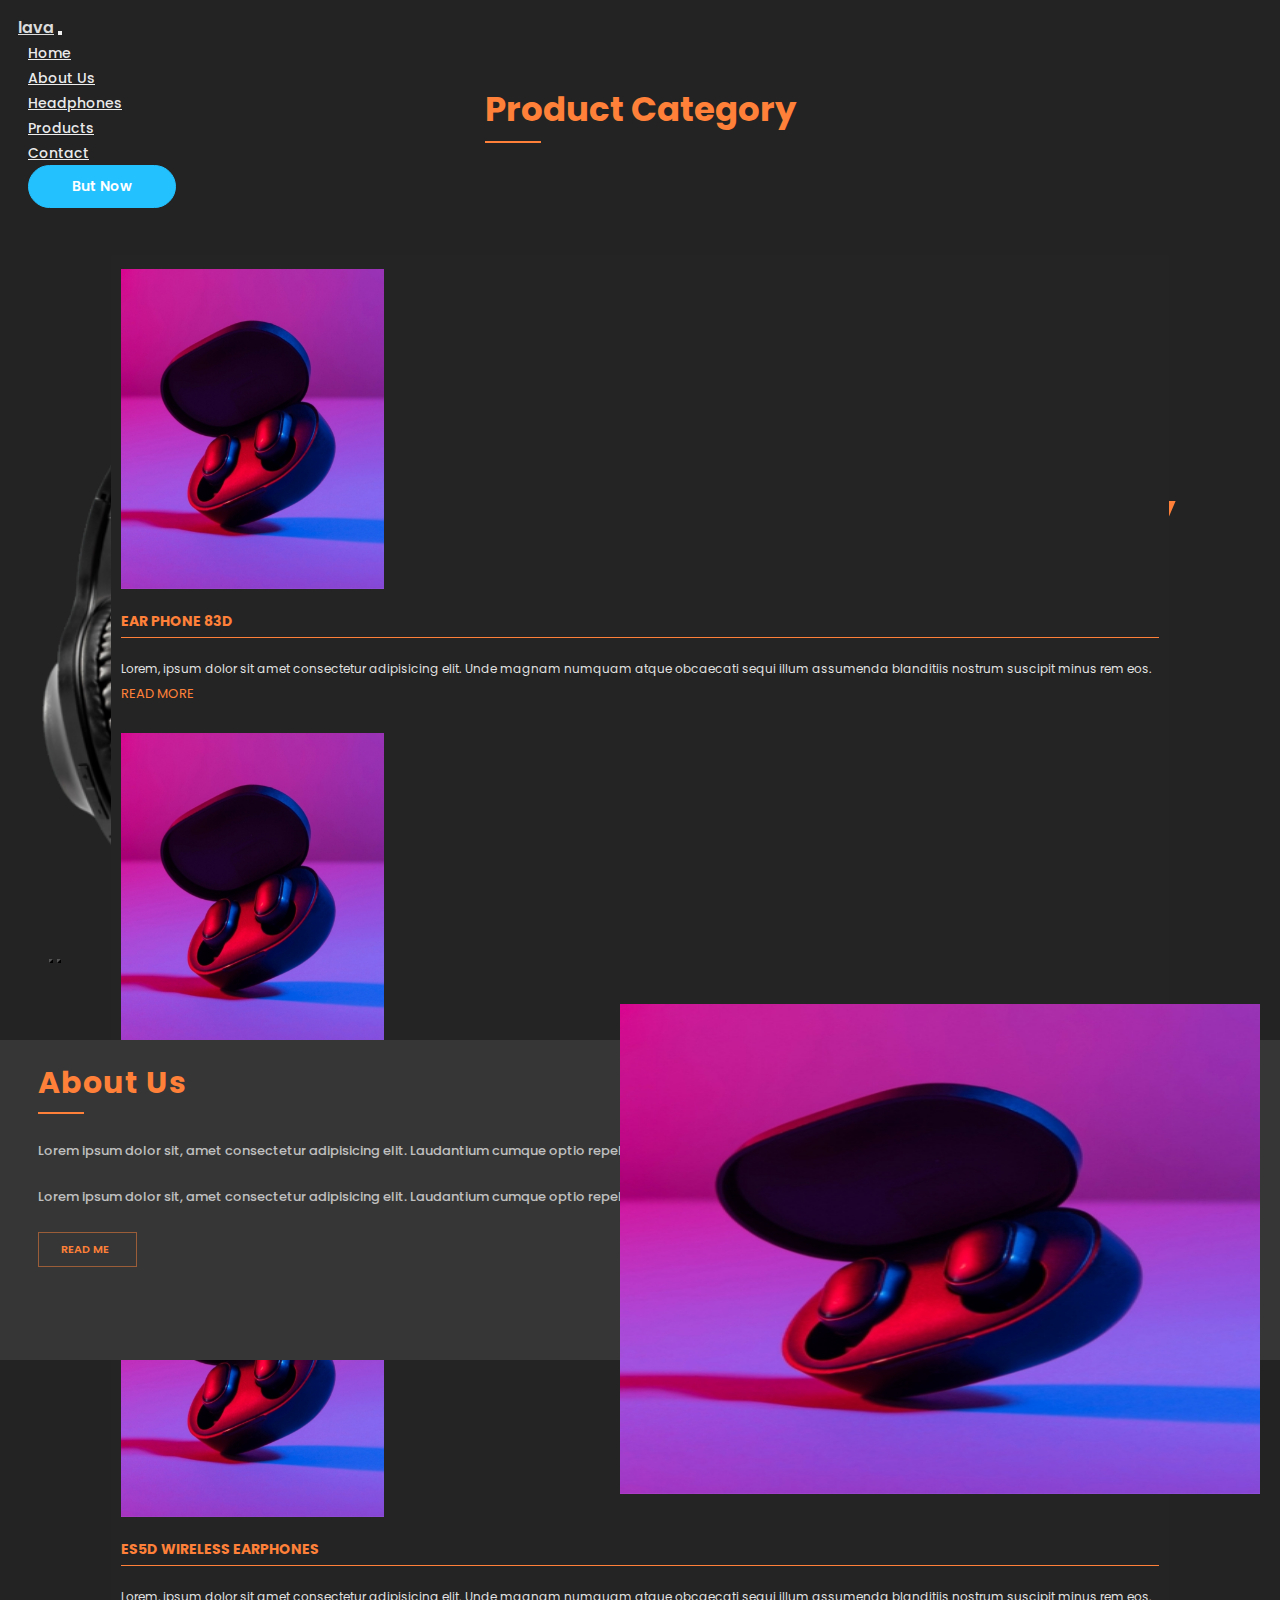
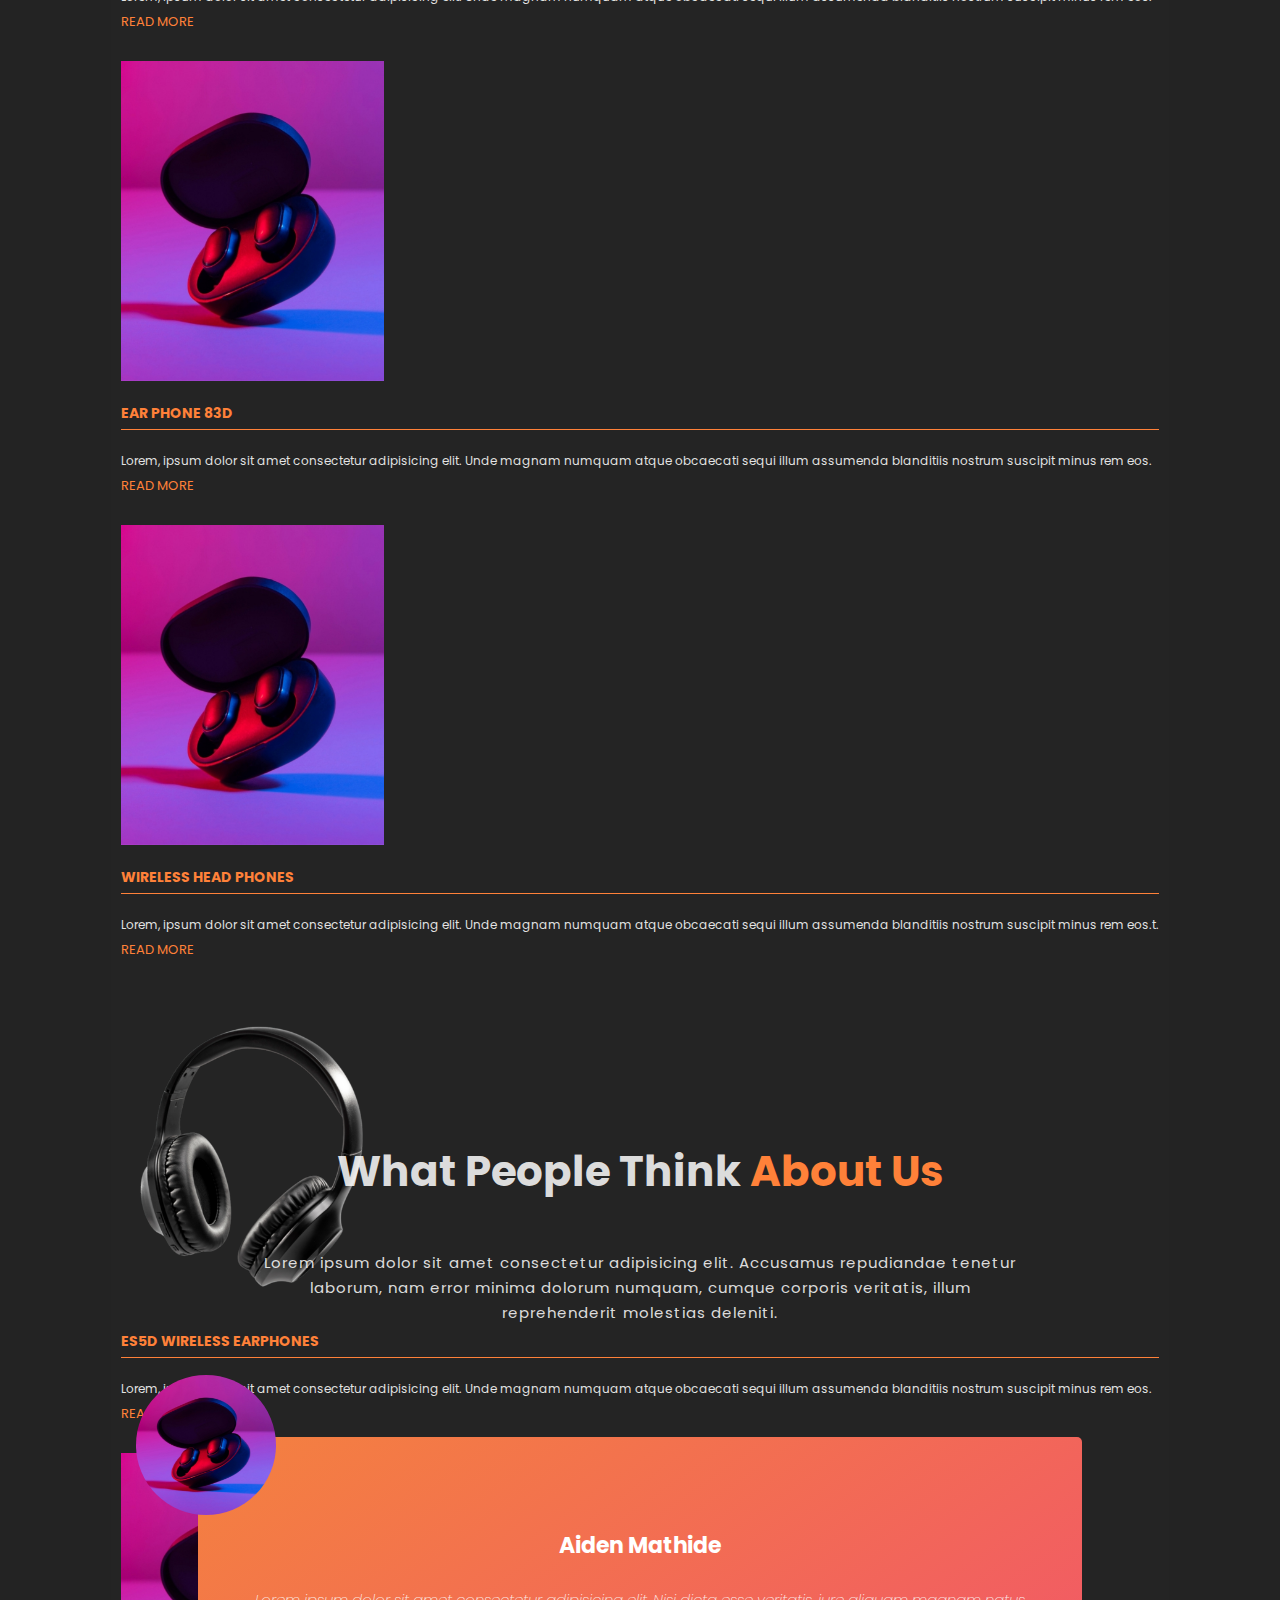
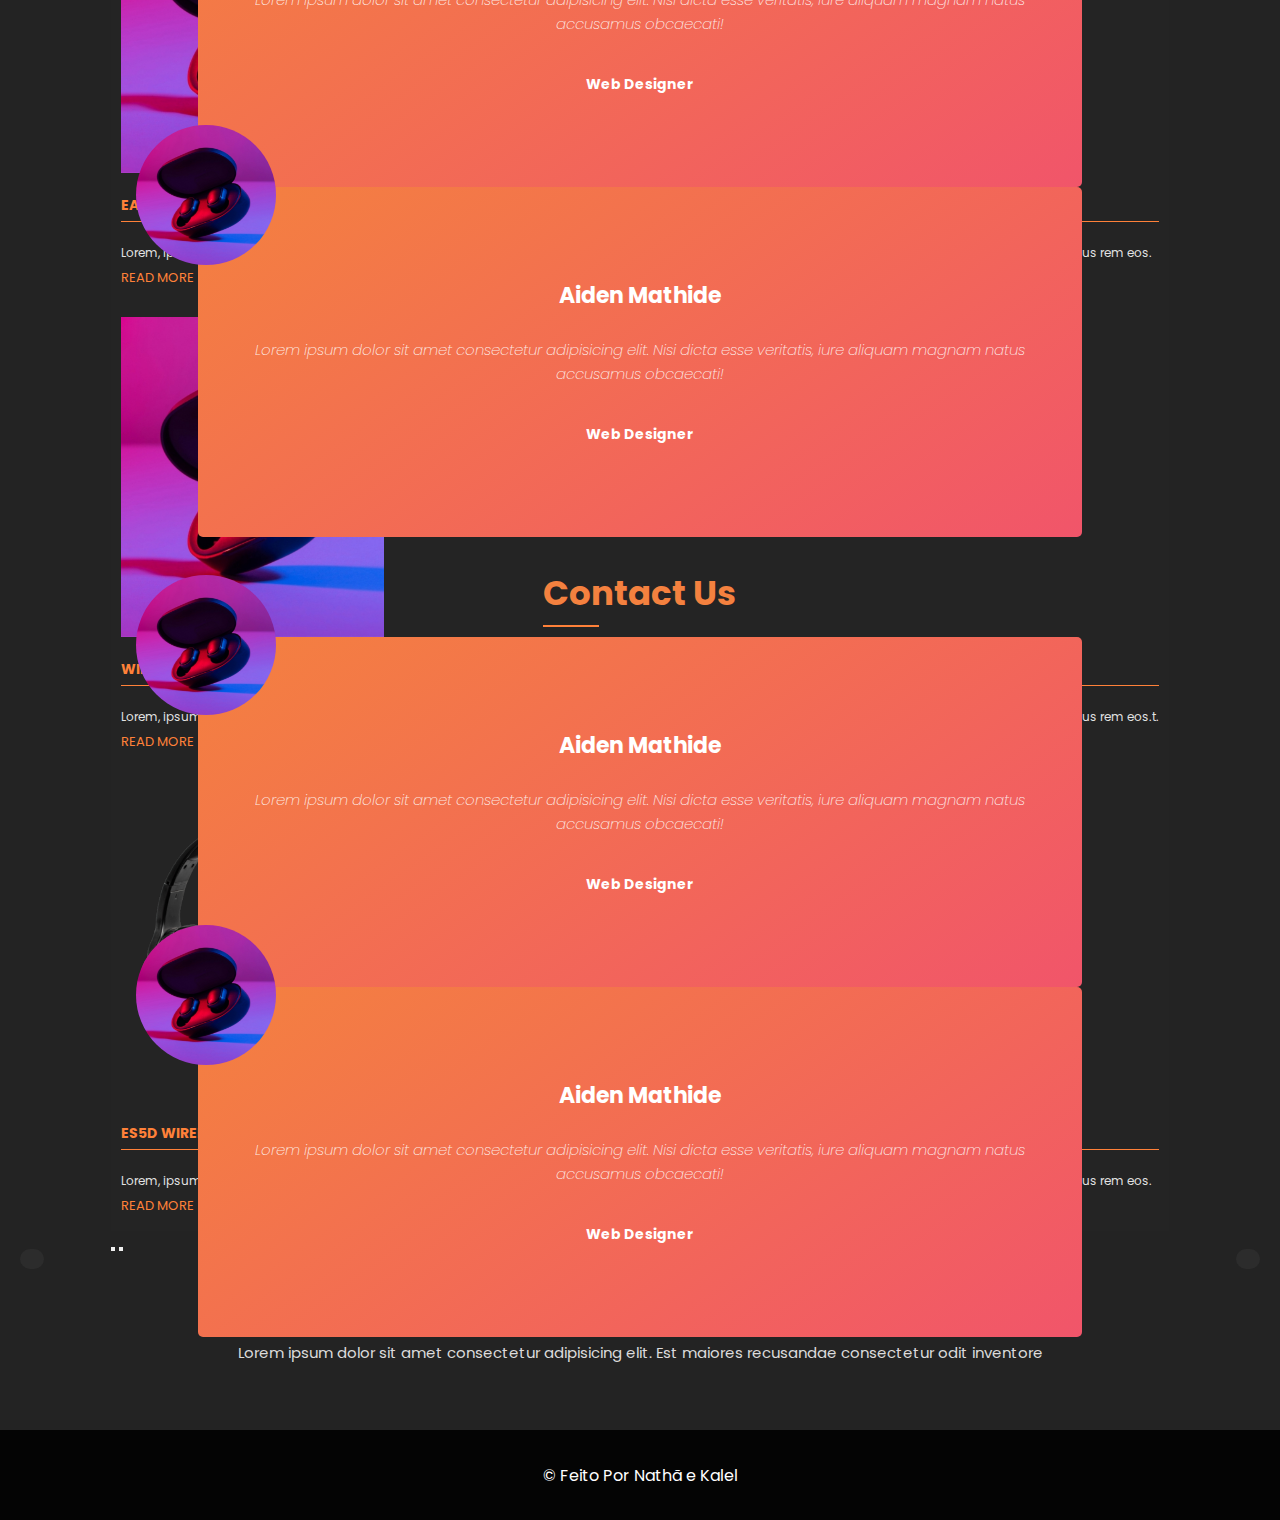
==== commit 53d57f91: "Trabalhando com @media" ====
--- a/index.html
+++ b/index.html
@@ -6,6 +6,7 @@
     <link rel="stylesheet" href="https://cdnjs.cloudflare.com/ajax/libs/font-awesome/6.5.2/css/all.min.css" integrity="sha512-SnH5WK+bZxgPHs44uWIX+LLJAJ9/2PkPKZ5QiAj6Ta86w+fsb2TkcmfRyVX3pBnMFcV7oQPJkl9QevSCWr3W6A==" crossorigin="anonymous" referrerpolicy="no-referrer" />
     <link href="https://cdn.jsdelivr.net/npm/bootstrap@5.1.3/dist/css/bootstrap.min.css" rel="stylesheet" integrity="sha384-1BmE4kWBq78iYhFldvKuhfTAU6auU8tT94WrHftjDbrCEXSU1oBoqyl2QvZ6jIW3" crossorigin="anonymous">
     <link rel="stylesheet" href="src/css/style.css">
+    <link rel="stylesheet" href="src/css/media.css">
     <title>Site Educacional</title>
 </head>
 <body>
@@ -360,13 +361,48 @@
                       <input type="text" class="form-control" placeholder="Full Name" id="exampleInputEmail1" aria-describedby="emailHelp">
                     </div>
                   </div>
-                </div>
+                  <div class="col-lg-6 col-md-12">
+                    <div class="mb-3">
+                      <input type="Email" class="form-control" placeholder="Email Address" id="exampleInputEmail1" aria-describedby="emailHelp">
+                    </div>
+                  </div>
+                </div>
+
+                    <div class="row">
+                    <div class="col-lg-12">
+                      <div class="mb-3">
+                        <textarea class="form-control" placeholder="Your Message" id="exampleFormControlTextarea1"></textarea>
+                    </div>
+                  </div>
+                </div>
+
+                <div class="row">
+                  <div class="col-lg-12">
+                    <div class="mb-3 text-center">
+                      <a href="#" class="btn-contact">Send Message</a>
+                  </div>
+                </div>
+              </div>
               </form>
             </div>
+
+            <div class="col-lg-6 col-md-12">
+              <div class="content-contact">
+                <h2 class="heading-content">More About <span>Lava</span></h2>
+                <p class="para-content">Lorem ipsum dolor sit amet consectetur adipisicing elit. Est maiores recusandae consectetur odit inventore</p>
+                <p class="para-content">Lorem ipsum dolor sit amet consectetur adipisicing elit. Est maiores recusandae consectetur odit inventore</p>
+              </div>
+            </div>
+
+
           </div>
         </div>
     </section>
 
+    <footer>
+      <p class="para-footer"> &#169; Feito Por Nathã e Kalel</p>
+    </footer>
+
 
 
 
--- a/src/css/style.css
+++ b/src/css/style.css
@@ -455,4 +455,126 @@
 .carousel-indicators{
     position: absolute;
     bottom: -68px !important;
+}
+
+.contact-form{
+    width: 100%;
+    height: 100vh;
+    margin-top: 80px;
+    display: flex;
+    justify-content: center;
+    align-items: center;
+    flex-direction: column;
+}
+
+.heading-contact{
+    font-size: 34px;
+    color: #f4813f;
+    margin-bottom: 120px;
+    position: relative;
+}
+
+.heading-contact::after{
+    content: '';
+    position: absolute;
+    left: 0px;
+    bottom: -8px;
+    background-color: #ff8139;
+    width: 56px;
+    height: 2px;
+}
+
+.form-origin{
+    width: 100%;
+    height: 480px;
+    background-color: rgba(42,41,41); 
+    padding: 50px 30px;
+    border-radius: 8px;
+}
+
+.form-origin input{
+    color: #777;
+    font-size: 14px;
+    border: 1px solid #e4e3e3;
+    background-color: transparent;
+    border-radius: 5px;
+    outline: none;
+    padding: 16px 22px;
+    margin-bottom: 40px;
+}
+
+::placeholder{
+    color: rgba(255, 255, 255, 0.856) !important;
+}
+
+.form-origin textarea{
+    height: 200px;
+    padding: 20px;
+    font-size: 14px;
+    background-color: transparent;
+    color: #777;
+}
+
+.btn-contact{
+    display: inline-block;
+    font-size: 14px;
+    border-radius: 25px;
+    padding: 15px 25px;
+    border: none;
+    outline: none;
+    background-color: #f4813f;
+    color: white;
+    font-weight: 600;
+    letter-spacing: 1ex;
+    text-decoration: none;
+    text-transform: uppercase;
+    margin: 20px 0px;
+    border: 2px solid #ff8139;
+}
+
+.btn-contact:hover{
+    color: white;
+}
+
+.content-contact{
+    width: 100%;
+    height: 100%;
+    display: flex;
+    padding: 8px 18px;
+    justify-content: center;
+    flex-direction: column;
+}
+
+.heading-content{
+    color: white;
+    margin-bottom: 30px;
+    font-size: 42px;
+    text-transform: capitalize;
+    font-weight: 700;
+    letter-spacing: 1px;
+}
+
+.heading-content span{
+    color: #f4813f;
+}
+
+.para-content{
+    font-size: 15px;
+    line-height: 30px;
+    color: rgba(255, 255, 255, 0.848);
+    margin: 16px 0px;
+}
+
+footer{
+   background-color: rgb(4, 4, 4);
+   margin: 0px 0px !important;
+   height: 10vh;
+   margin-top: 30px !important;
+   display: flex;
+   align-items: center;
+   justify-content: center;
+}
+
+.para-footer{
+    margin: 0px 0px;
 }--- a/src/css/media.css
+++ b/src/css/media.css
@@ -0,0 +1,164 @@
+@media (max-width:1500px){
+    .heading-contact{
+        margin: 60px !important;
+        margin-top: 90px;
+    }
+
+
+
+}
+
+
+@media (max-width:1200px){
+    .form-origin{
+        width: 100%;
+        height: 100%;
+    }
+}
+
+@media (max-width:992px){
+    .navbar{
+        background-color: white;
+    }
+
+    .nav-item .nav-link{
+        color: black;
+        font-size: 17px;
+        font-weight: 600;
+    }
+
+    .logo{
+        color: black !important;
+    }
+
+    .navbar-nav{    
+        display: flex;
+        align-items: center;
+        justify-content: center;
+    }   
+
+    .navbar-nav .nav-item{
+        margin: 8px 0px;
+    }
+
+    .img-home{
+        width: 420px;
+        margin-right: 0px;
+    }
+
+    .home-heading{
+        font-size: 40px;
+        font-weight: 700;
+        line-height: 74px;
+    }
+
+    .box-container2{
+        padding-left: 90px;
+    }
+
+    .img-about{
+        height: 80%;
+        width: 100%;
+        position: static;
+        top: 0px;
+        right: 0px;
+    }
+
+    .about-us-container{
+        height: 100vh !important;
+    }
+
+    .about-us{
+        margin-top: 0px;
+    }
+
+    .product-category{
+        width: 100%;
+        height: auto;
+    }
+
+    .heading-procut{
+        margin-top: 95px;
+        margin-bottom: 80px;
+    }
+
+    .container-content{
+        width: 90%;
+        height: 350px;
+    }
+
+    .testimonial{
+        width: 100%;
+        height: auto;
+        margin-bottom: 16rem;
+    }
+
+    .carousel-indicators{
+        position: absolute;
+        bottom: -68px !important;
+    }
+
+    .form-origin{
+        width: 100%;
+        height: auto;
+    }
+
+    .content-contact{
+        width: 100%;
+        height: 100%;
+        text-align: center;
+        padding: 26px 10px;
+    }
+
+    footer{
+        display: none;
+    }
+}
+
+@media (max-width:768px){
+    .content-home2{
+        height: auto;
+    }
+
+    .box-container{
+        display: flex;
+        justify-content: center;
+    }
+
+    .img-home{
+        width: 500px;
+        margin-top: 50px;
+    }
+
+    .about-us{
+        margin-top: 140px;
+        height: 80vh;
+    }
+
+    .about-us-container{
+        padding-top: 15rem !important;
+    }   
+
+    .home-heading{
+        font-size: 46px;
+        line-height: 82px;
+        text-align: center;
+    }
+
+    .box-container{
+        padding-left: 0px;
+    }
+
+    .para-home{
+        text-align: center;
+        max-width: 100%;
+    }
+
+    .box-container{
+        padding-left: 0px;
+    }
+
+    .btn-home{
+        text-align: center;
+    }
+}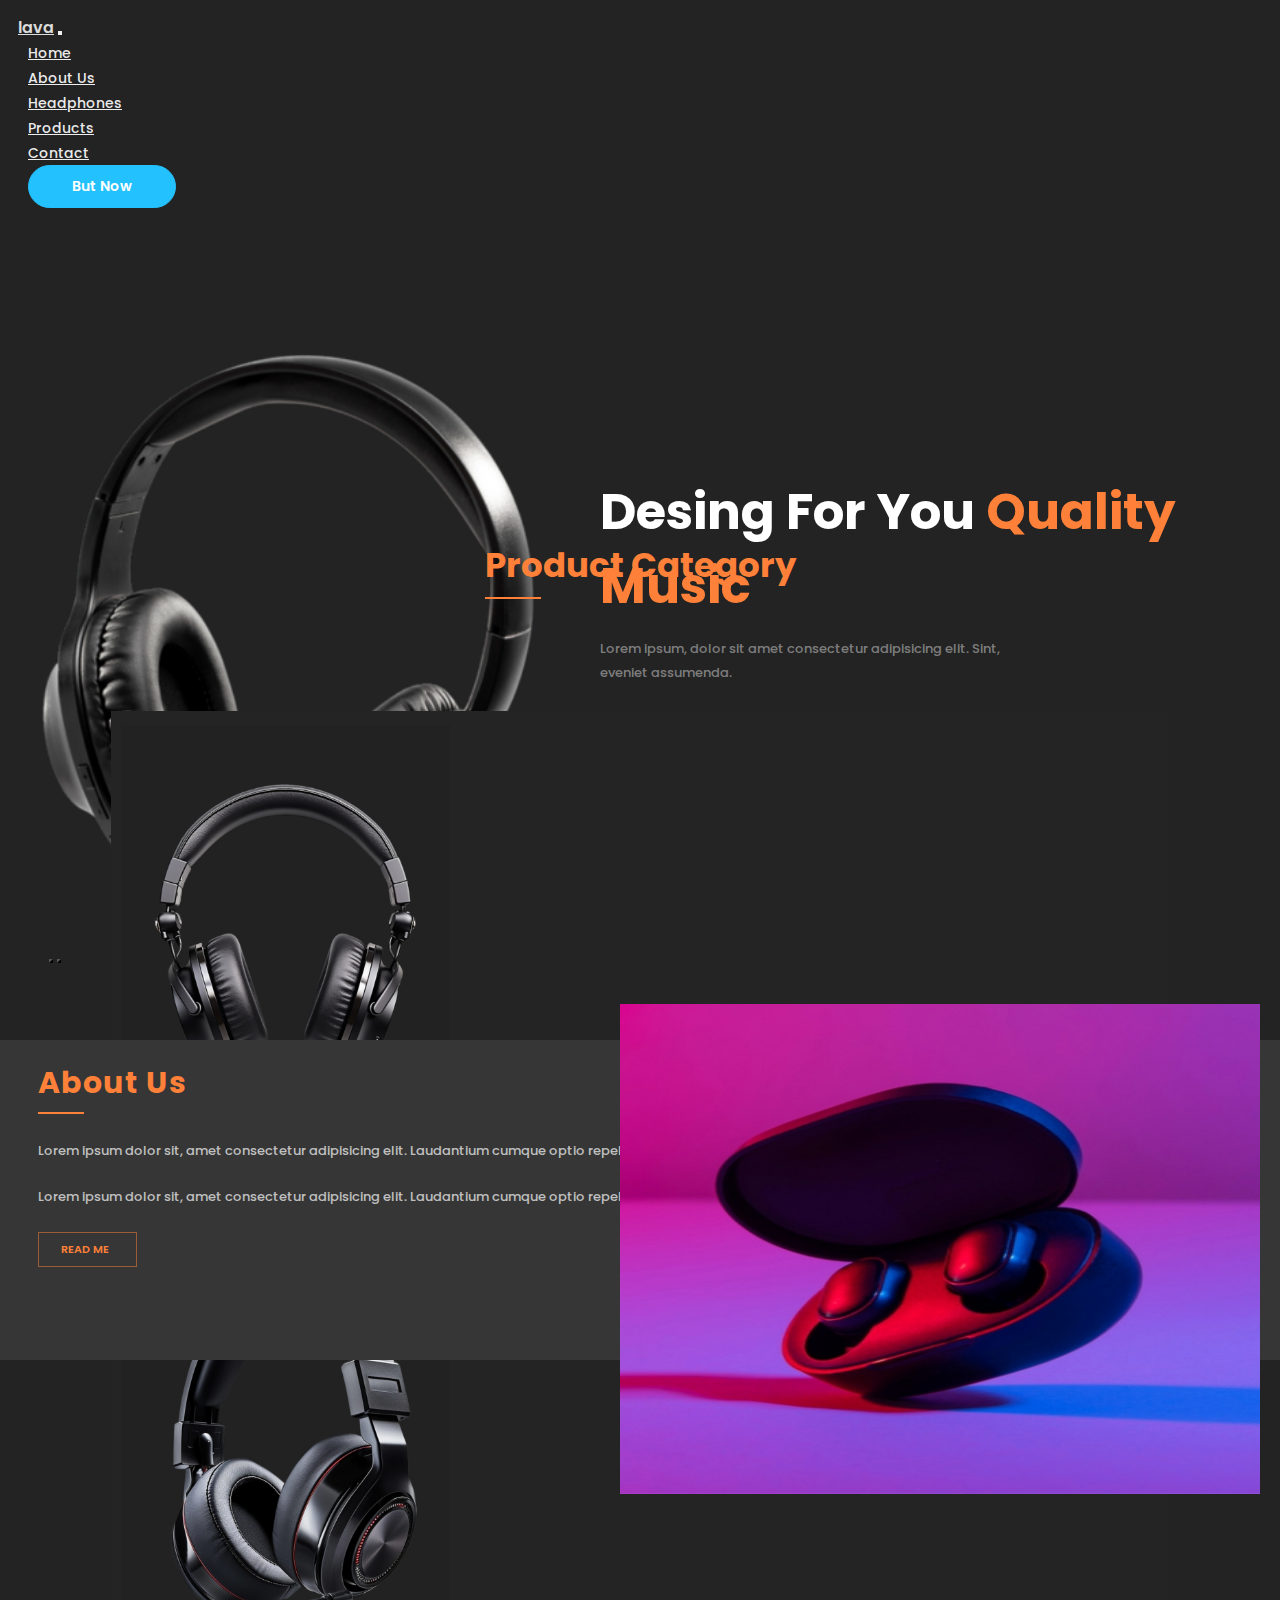
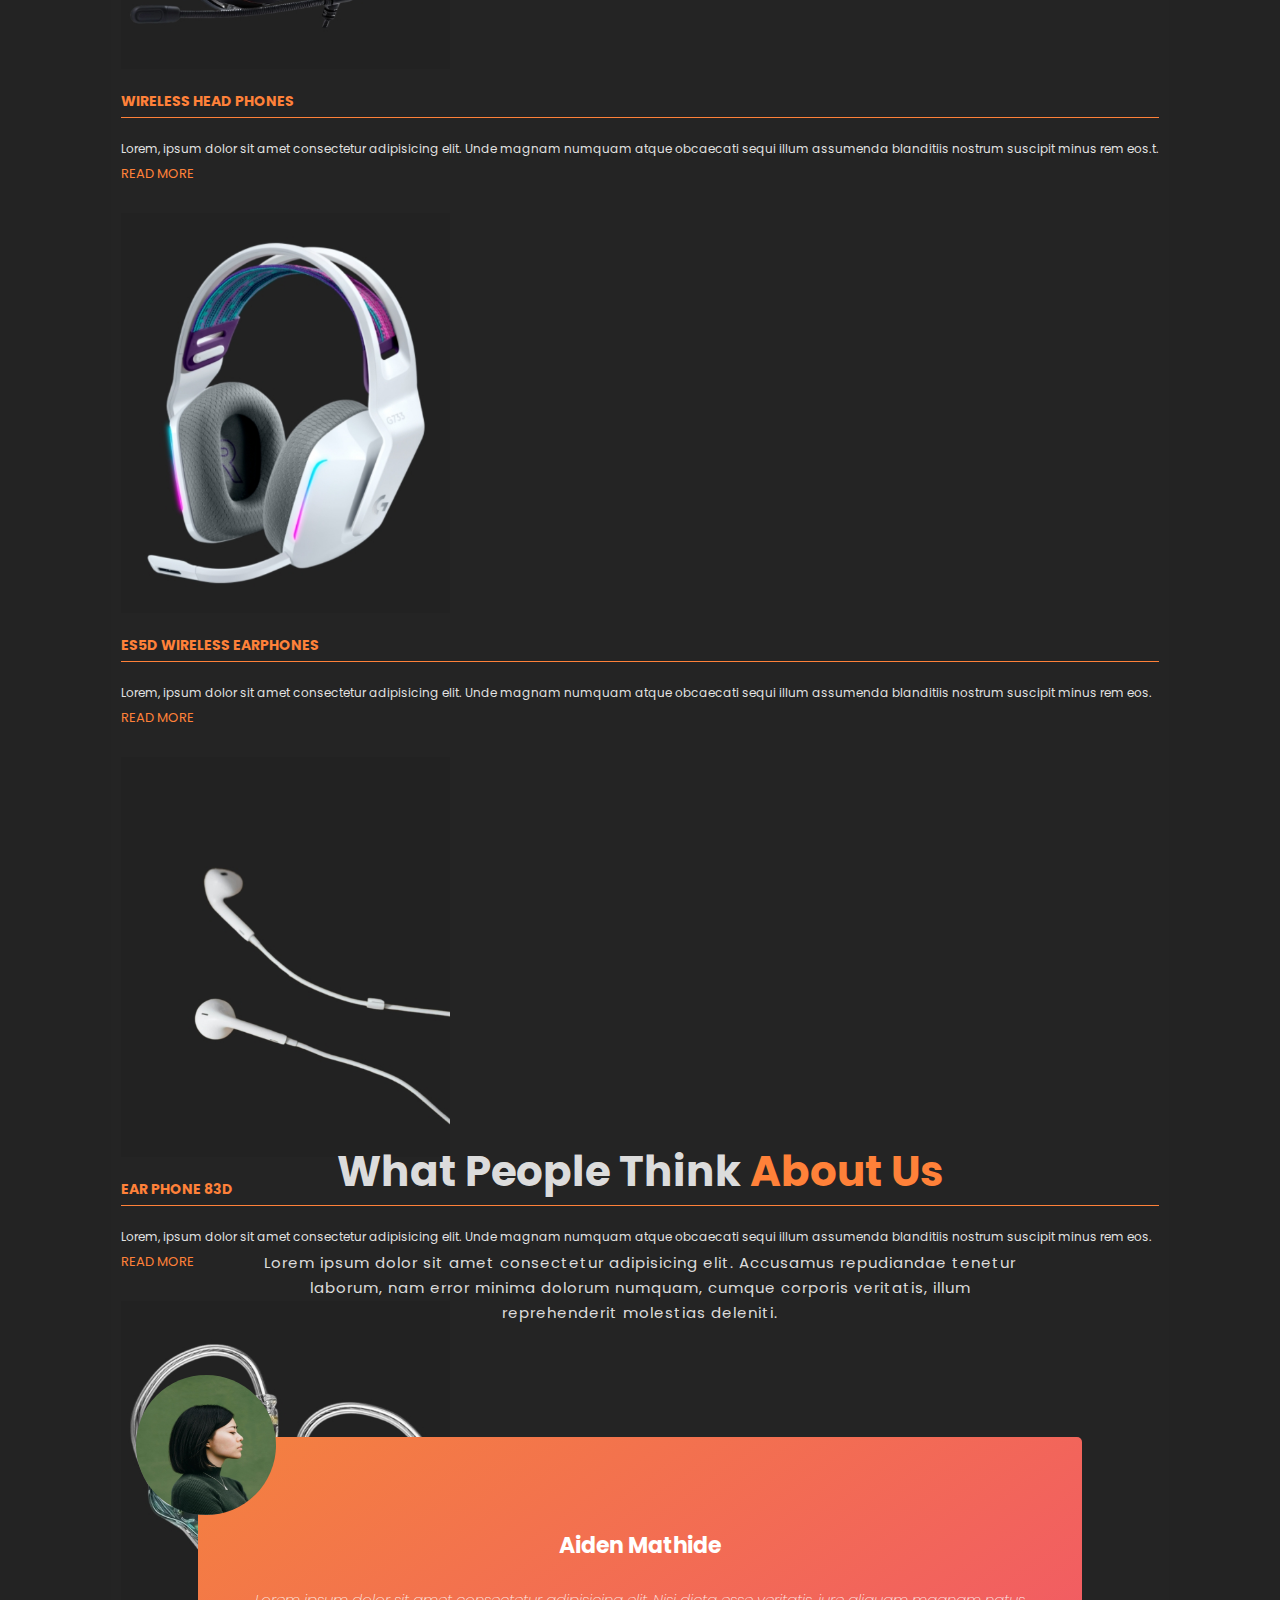
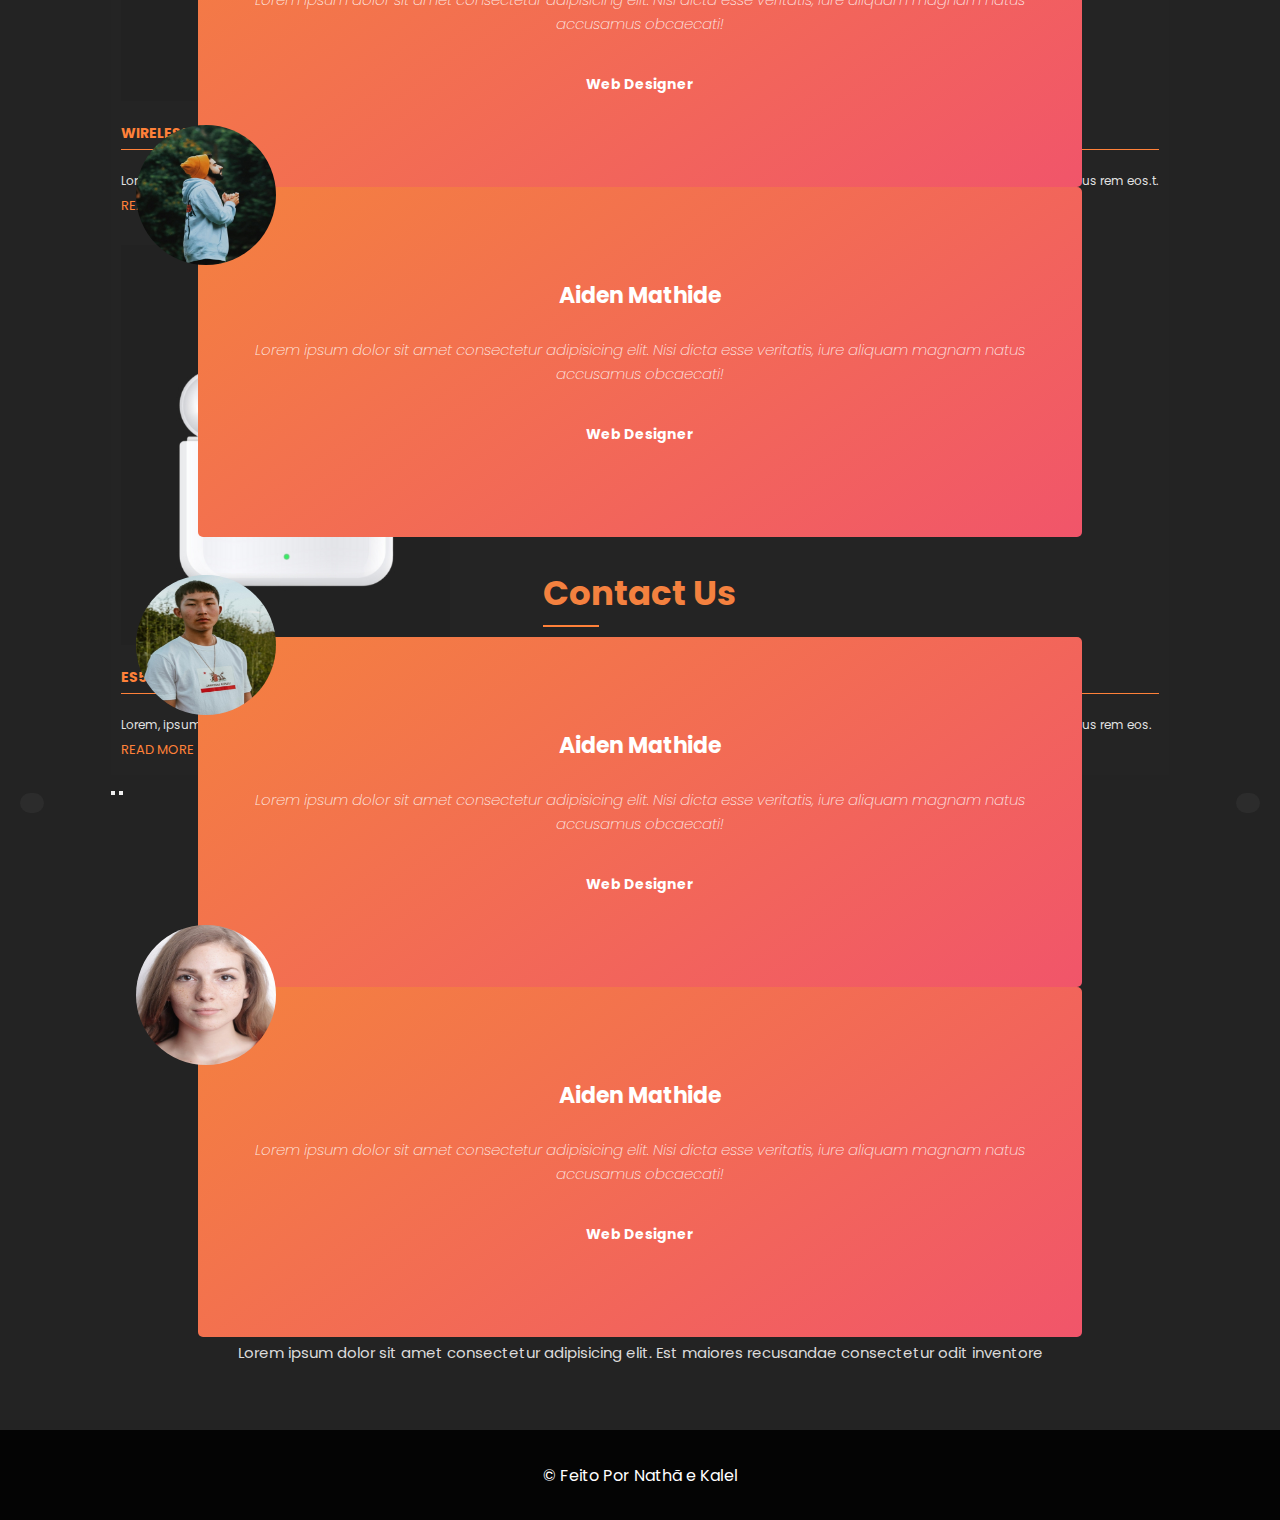
==== commit 4bf0329e: "Terminando o site" ====
--- a/index.html
+++ b/index.html
@@ -17,10 +17,10 @@
                 <div class="container">
                   <a class="navbar-brand logo text-uppercase" href="#">lava</a>
                   <button class="navbar-toggler" type="button" data-bs-toggle="collapse" data-bs-target="#navbarNav" aria-controls="navbarNav" aria-expanded="false" aria-label="Toggle navigation">
-                    <span class="navbar-toggler-icon"></span>
+                    <i class="fa-solid fa-bars"></i>
                   </button>
                   <div class="collapse navbar-collapse" id="navbarNav">
-                    <ul class="navbar-nav ms-auto   ">
+                    <ul class="navbar-nav ms-auto">
                       <li class="nav-item">
                         <a class="nav-link" aria-current="page" href="#">Home</a>
                       </li>
@@ -103,7 +103,7 @@
                   <div class="row">
                     <div class="col-lg-4 col-md-6">
                       <div class="card card-product">
-                        <img src="src/img/headphone2.jpg" class="card-img-top img-card" alt="...">
+                        <img src="src/img/fone1.jpg" class="card-img-top img-card" alt="...">
                         <div class="card-body">
                           <h5 class="card-title">EAR PHONE 83D</h5>
                           <p class="card-text">Lorem, ipsum dolor sit amet consectetur adipisicing elit. Unde magnam numquam atque obcaecati sequi illum assumenda blanditiis nostrum suscipit minus rem eos.</p>
@@ -114,7 +114,7 @@
 
                     <div class="col-lg-4 col-md-6">
                       <div class="card card-product">
-                        <img src="src/img/headphone2.jpg" class="card-img-top img-card" alt="...">
+                        <img src="src/img/fone2.jpg" class="card-img-top img-card" alt="...">
                         <div class="card-body">
                           <h5 class="card-title">WIRELESS HEAD PHONES</h5>
                           <p class="card-text">Lorem, ipsum dolor sit amet consectetur adipisicing elit. Unde magnam numquam atque obcaecati sequi illum assumenda blanditiis nostrum suscipit minus rem eos.t.</p>
@@ -125,7 +125,7 @@
 
                     <div class="col-lg-4 col-md-6">
                       <div class="card card-product">
-                        <img src="src/img/headphone2.jpg" class="card-img-top img-card" alt="...">
+                        <img src="src/img/fone6.jpg" class="card-img-top img-card" alt="...">
                         <div class="card-body">
                           <h5 class="card-title">ES5D WIRELESS EARPHONES</h5>
                           <p class="card-text">Lorem, ipsum dolor sit amet consectetur adipisicing elit. Unde magnam numquam atque obcaecati sequi illum assumenda blanditiis nostrum suscipit minus rem eos.</p>
@@ -142,7 +142,7 @@
                   <div class="row">
                     <div class="col-lg-4 col-md-6">
                       <div class="card card-product">
-                        <img src="src/img/headphone2.jpg" class="card-img-top img-card" alt="...">
+                        <img src="src/img/fone4.jpg" class="card-img-top img-card" alt="...">
                         <div class="card-body">
                           <h5 class="card-title">EAR PHONE 83D</h5>
                           <p class="card-text">Lorem, ipsum dolor sit amet consectetur adipisicing elit. Unde magnam numquam atque obcaecati sequi illum assumenda blanditiis nostrum suscipit minus rem eos.</p>
@@ -153,7 +153,7 @@
 
                     <div class="col-lg-4 col-md-6">
                       <div class="card card-product">
-                        <img src="src/img/headphone2.jpg" class="card-img-top img-card" alt="...">
+                        <img src="src/img/fone5.jpg" class="card-img-top img-card" alt="...">
                         <div class="card-body">
                           <h5 class="card-title">WIRELESS HEAD PHONES</h5>
                           <p class="card-text">Lorem, ipsum dolor sit amet consectetur adipisicing elit. Unde magnam numquam atque obcaecati sequi illum assumenda blanditiis nostrum suscipit minus rem eos.t.</p>
@@ -164,47 +164,7 @@
 
                     <div class="col-lg-4 col-md-6">
                       <div class="card card-product">
-                        <img src="src/img/headphone.png" class="card-img-top img-card" alt="...">
-                        <div class="card-body">
-                          <h5 class="card-title">ES5D WIRELESS EARPHONES</h5>
-                          <p class="card-text">Lorem, ipsum dolor sit amet consectetur adipisicing elit. Unde magnam numquam atque obcaecati sequi illum assumenda blanditiis nostrum suscipit minus rem eos.</p>
-                          <a href="#" class="btn-product-ctg">Read More <span class="icon-arrow"><i class="fa-solid fa-arrow-right"></i></span> </a>
-                        </div>
-                      </div>
-                    </div>
-                  </div>
-                </div>
-              </div>
-
-              <div class="carousel-item">
-                <div class="container">
-                  <div class="row">
-            
-                    <div class="col-lg-4 col-md-6">
-                      <div class="card card-product">
-                        <img src="src/img/headphone2.jpg" class="card-img-top img-card" alt="...">
-                        <div class="card-body">
-                          <h5 class="card-title">EAR PHONE 83D</h5>
-                          <p class="card-text">Lorem, ipsum dolor sit amet consectetur adipisicing elit. Unde magnam numquam atque obcaecati sequi illum assumenda blanditiis nostrum suscipit minus rem eos.</p>
-                          <a href="#" class="btn-product-ctg">Read More <span class="icon-arrow"><i class="fa-solid fa-arrow-right"></i></span> </a>
-                        </div>
-                      </div>
-                    </div>
-
-                    <div class="col-lg-4 col-md-6">
-                      <div class="card card-product">
-                        <img src="src/img/headphone2.jpg" class="card-img-top img-card" alt="...">
-                        <div class="card-body">
-                          <h5 class="card-title">WIRELESS HEAD PHONES</h5>
-                          <p class="card-text">Lorem, ipsum dolor sit amet consectetur adipisicing elit. Unde magnam numquam atque obcaecati sequi illum assumenda blanditiis nostrum suscipit minus rem eos.t.</p>
-                          <a href="#" class="btn-product-ctg">Read More <span class="icon-arrow"><i class="fa-solid fa-arrow-right"></i></span> </a>
-                        </div>
-                      </div>
-                    </div>
-
-                    <div class="col-lg-4 col-md-6">
-                      <div class="card card-product">
-                        <img src="src/img/headphone.png" class="card-img-top img-card" alt="...">
+                        <img src="src/img/fone3.jpg" class="card-img-top img-card" alt="...">
                         <div class="card-body">
                           <h5 class="card-title">ES5D WIRELESS EARPHONES</h5>
                           <p class="card-text">Lorem, ipsum dolor sit amet consectetur adipisicing elit. Unde magnam numquam atque obcaecati sequi illum assumenda blanditiis nostrum suscipit minus rem eos.</p>
@@ -249,7 +209,7 @@
                   <div class="col-lg-6 col-md-12 my-2">
                     <div class="container-content">
                       <div class="img-client">
-                        <img src="src/img/headphone2.jpg" class="image-clients" alt="Foto">
+                        <img src="src/img/feedback1.jpg" class="image-clients" alt="Foto">
                       </div>
 
                   <div class="icons-starts">
@@ -270,7 +230,7 @@
                 <div class="col-lg-6 col-md-12 my-2">
                   <div class="container-content">
                     <div class="img-client">
-                      <img src="src/img/headphone2.jpg" class="image-clients" alt="Foto">
+                      <img src="src/img/feedback2.jpg" class="image-clients" alt="Foto">
                     </div>
 
                 <div class="icons-starts">
@@ -299,7 +259,7 @@
                   <div class="col-lg-6 col-md-12 my-2">
                     <div class="container-content">
                       <div class="img-client">
-                        <img src="src/img/headphone2.jpg" class="image-clients" alt="Foto">
+                        <img src="src/img/feedback3.jpg" class="image-clients" alt="Foto">
                       </div>
 
                   <div class="icons-starts">
@@ -320,7 +280,7 @@
                 <div class="col-lg-6 col-md-12 my-2">
                   <div class="container-content">
                     <div class="img-client">
-                      <img src="src/img/headphone2.jpg" class="image-clients" alt="Foto">
+                      <img src="src/img/feedback4.jpg" class="image-clients" alt="Foto">
                     </div>
 
                 <div class="icons-starts">
--- a/src/css/style.css
+++ b/src/css/style.css
@@ -14,6 +14,10 @@
     color: white;
 }
 
+.fa-bars{
+    color: black;
+}
+
 body{
     background-color: #232323;
     overflow-x: hidden;
@@ -97,7 +101,7 @@
     height: 90vh;
     width: 100%;
     display: flex;
-    justify-content:space-between;
+    justify-content: space-between;
     align-items: center;
 }
 
@@ -284,7 +288,7 @@
 }
 
 .img-card{
-    height: 320px !important;
+    height: 400px !important;
 }
 
 .card-title{
--- a/src/css/media.css
+++ b/src/css/media.css
@@ -8,13 +8,13 @@
 
 }
 
-
 @media (max-width:1200px){
     .form-origin{
         width: 100%;
         height: 100%;
     }
 }
+
 
 @media (max-width:992px){
     .navbar{
@@ -95,7 +95,8 @@
 
     .carousel-indicators{
         position: absolute;
-        bottom: -68px !important;
+        bottom: -3
+        8   px !important;
     }
 
     .form-origin{
@@ -137,6 +138,7 @@
 
     .about-us-container{
         padding-top: 15rem !important;
+        margin-bottom: 140px !important;
     }   
 
     .home-heading{
@@ -161,4 +163,87 @@
     .btn-home{
         text-align: center;
     }
+
+    .content-about{
+        padding: 10px 20px;
+    }
+
+    .img-about{
+        height: 100%;
+    }
+
+    .heading-product{
+        margin-bottom: 60px;
+    }
+
+    .img-card{
+        height: 290px !important;
+    }
+
+    .btn-scroll{
+        display: none;
+    }
+
+    .container-content{
+        width: 80%;
+        height: 350px;
+    }
+
+    .heading-testimonial{
+        font-size: 34px;
+        line-height: 60px;
+    }
+
+    .para-testimonial{
+        font-size: 14px;
+        letter-spacing: 0px;
+        max-width: 600px;
+    }
+}
+
+@media (max-width:576px){
+    .img-home{
+        width: 340px;
+        margin-top: 50px;
+        margin-right: 0px;
+    }
+
+    .home-heading{
+        font-size: 32px;
+        line-height: 52px;
+    }
+
+    .about-us-container{
+        padding-top: 6rem !important;
+    }
+
+    .heading-product{
+        font-size: 25px;
+        margin-top: 0px;
+    }
+
+    .container-content{
+        width: 70%;
+        height: auto;
+        padding: 11px;
+    }
+
+    .heading-testimonial{
+        font-size: 30px;
+        line-height: 50px;
+    }
+
+    .img-client{
+        width: 90px;
+        height: -0px;
+    }
+
+    .client-name{
+        font-size: 18px;
+    }
+
+    .para-client{
+        font-size: 13px;
+        line-height: 21px;
+    }
 }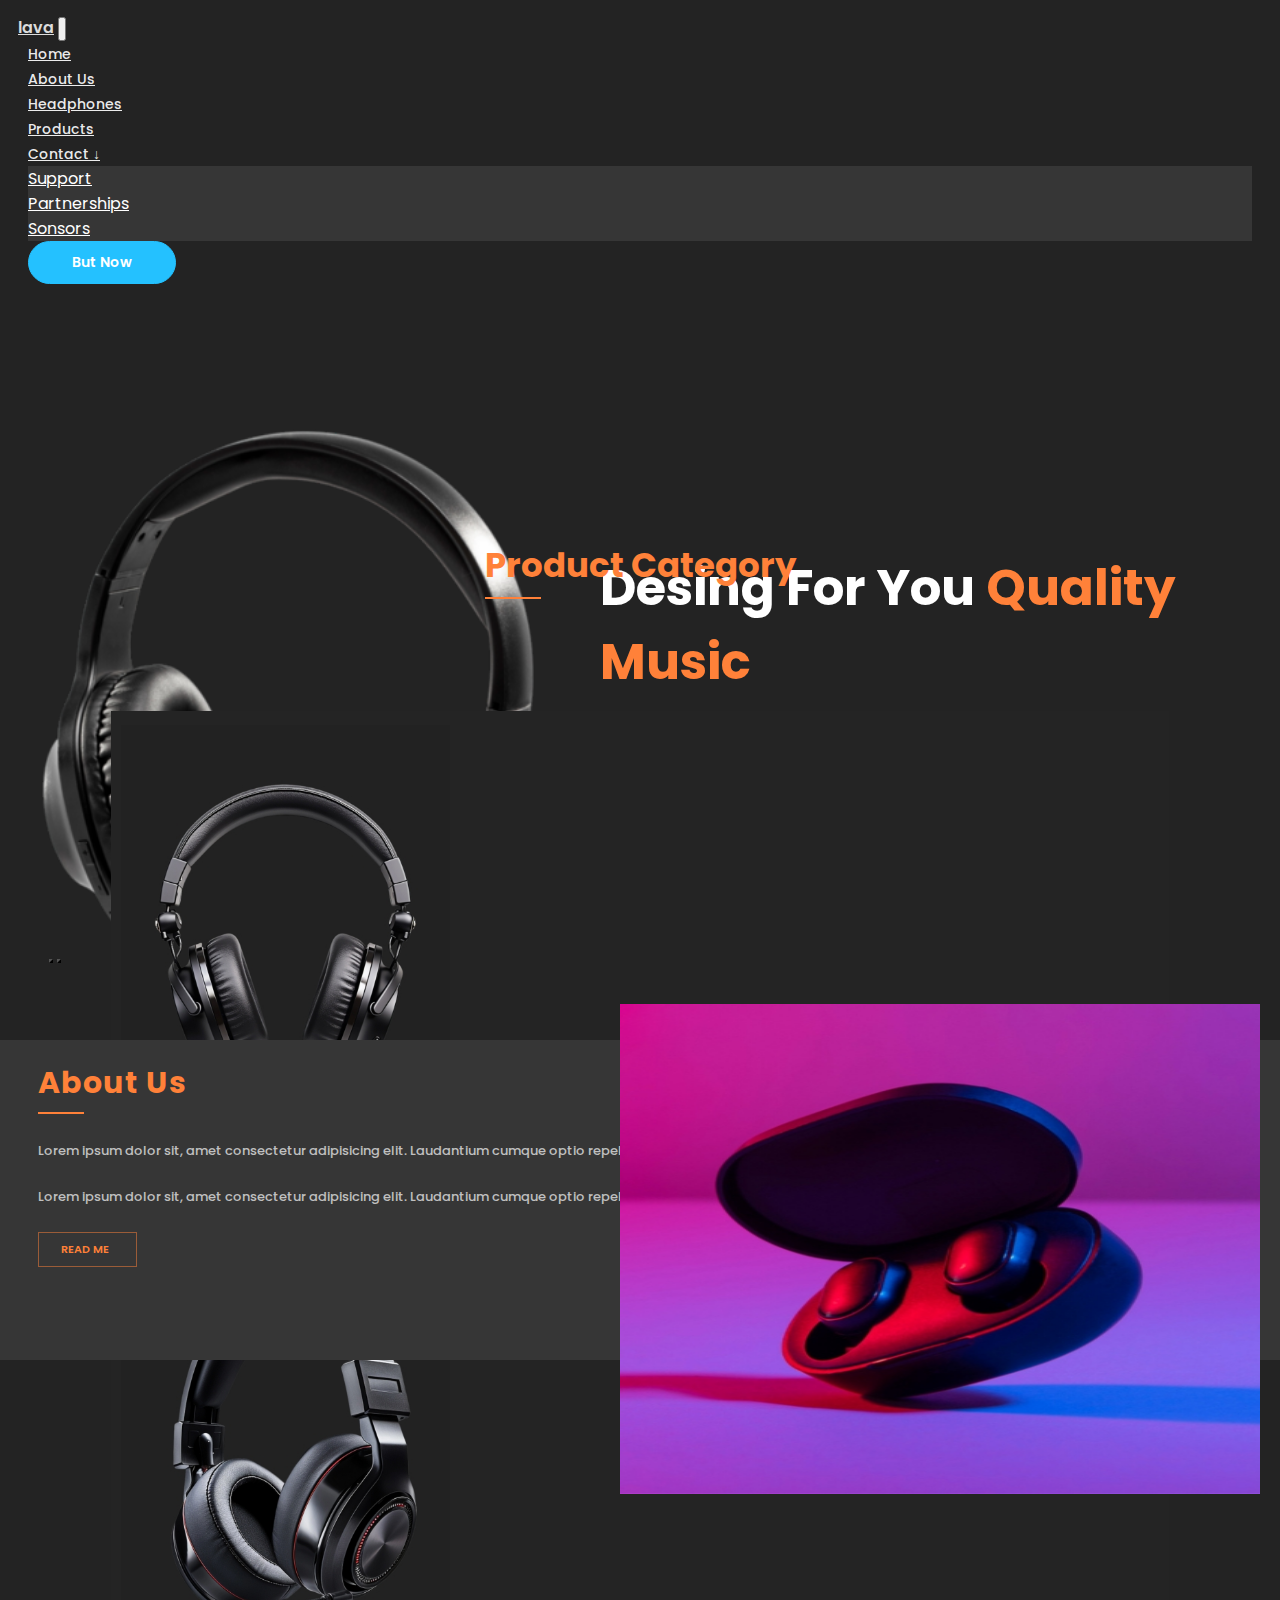
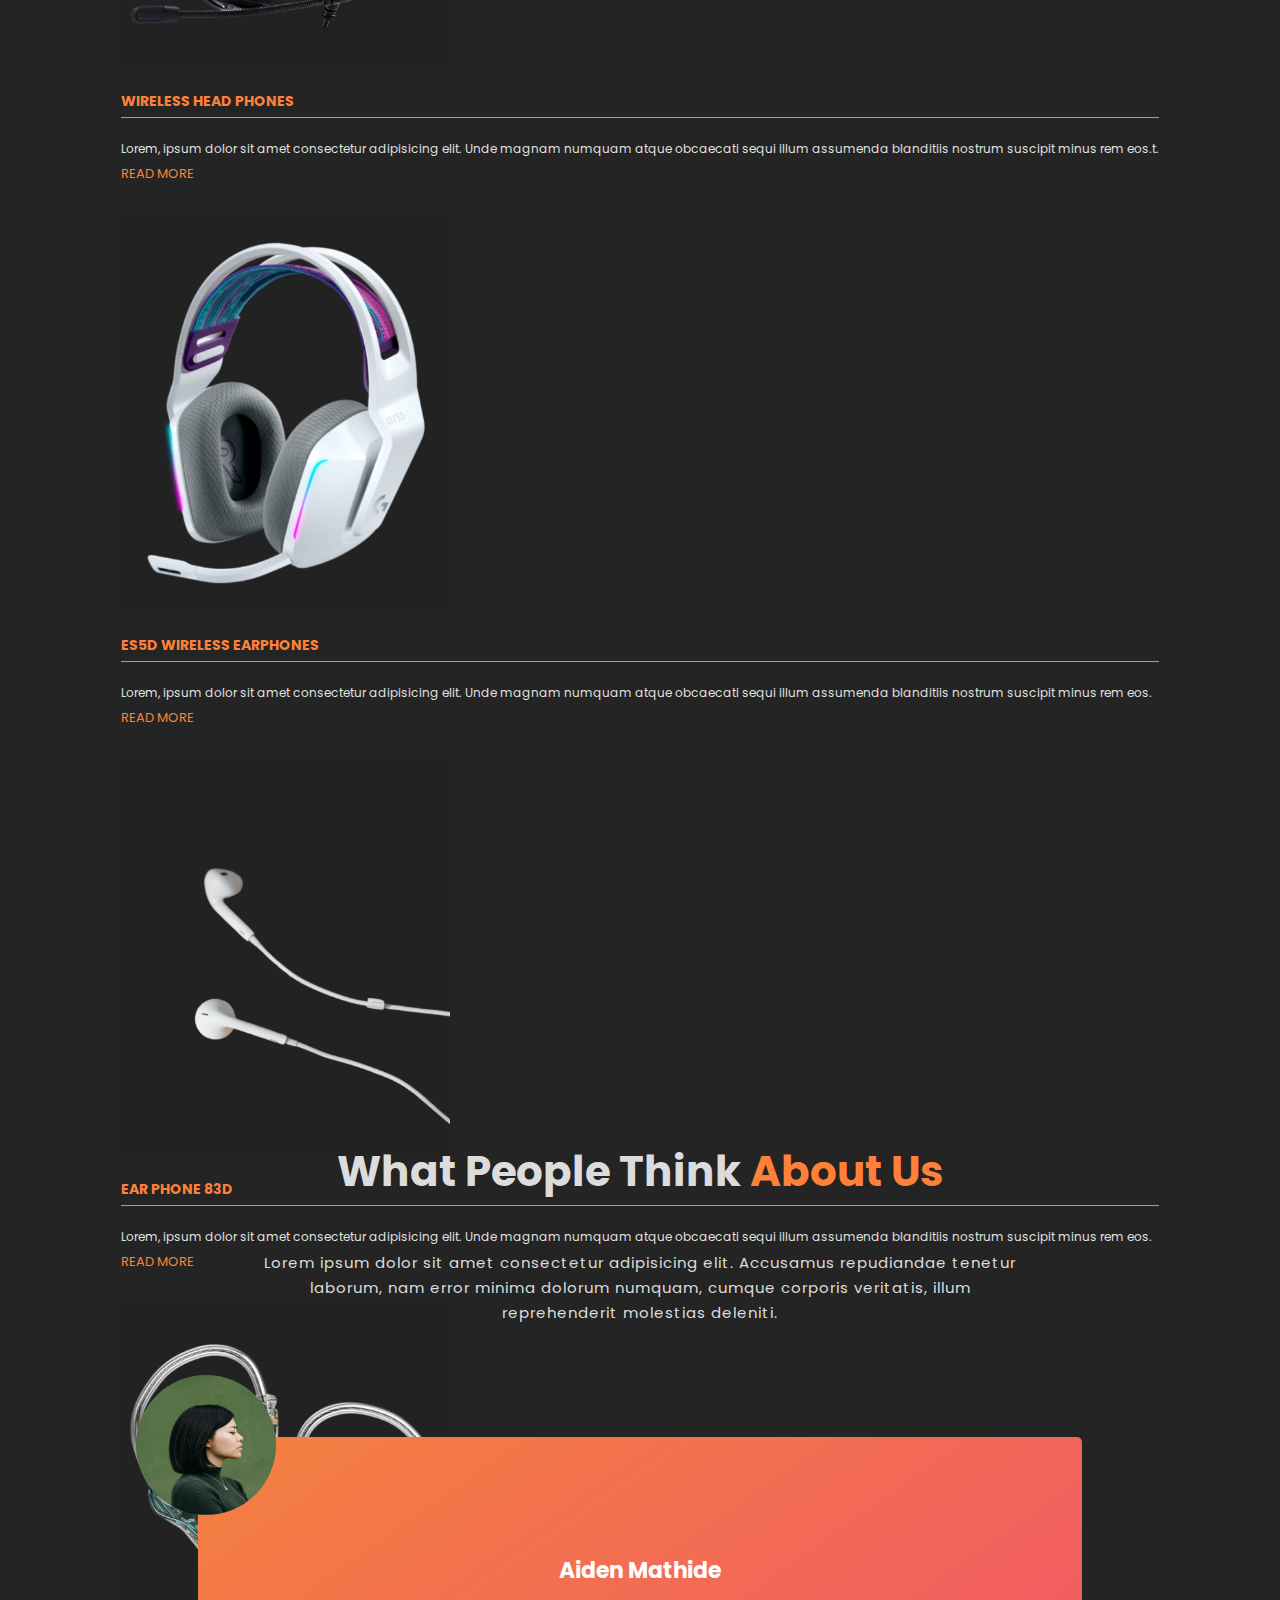
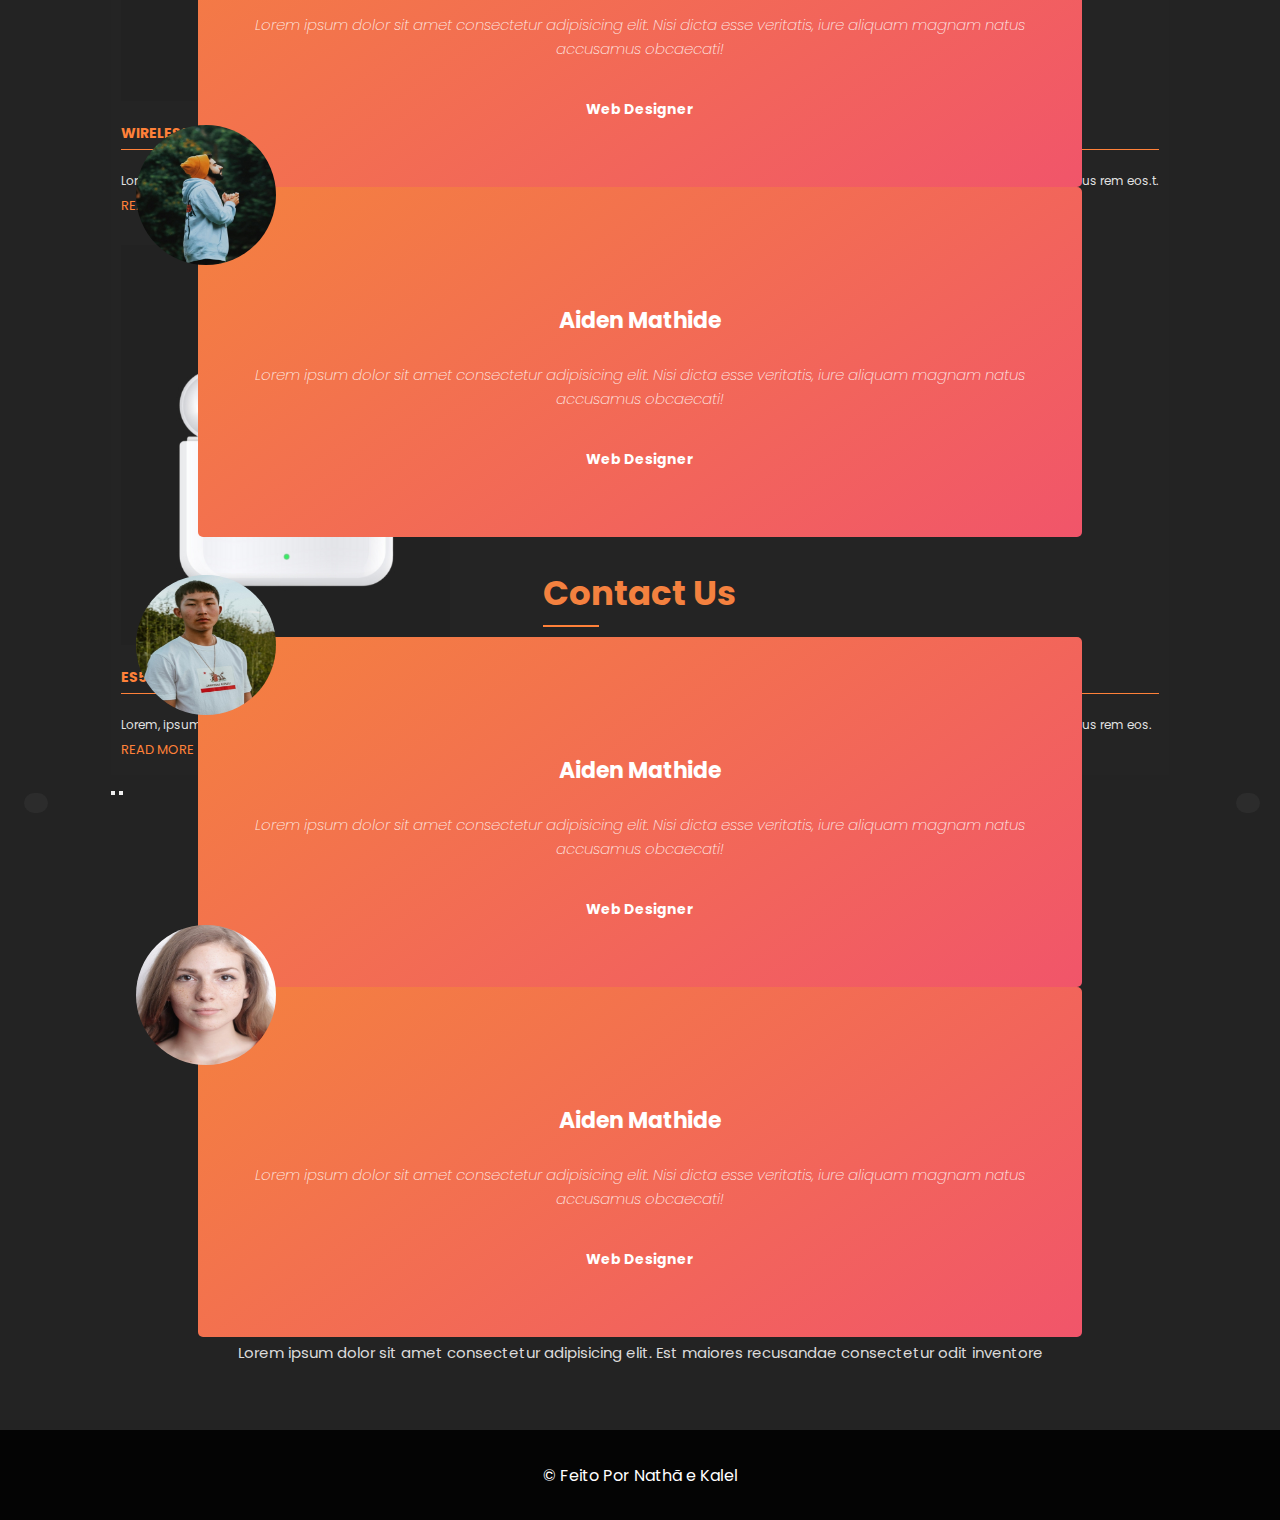
==== commit e91979dd: "Colocando o Dropdown" ====
--- a/index.html
+++ b/index.html
@@ -33,9 +33,17 @@
                       <li class="nav-item">
                         <a class="nav-link" href="#">Products</a>
                       </li>
-                      <li class="nav-item">
-                        <a class="nav-link" href="#">Contact</a>
-                      </li>
+                      <li class="nav-item dropdown">
+                        <a class="nav-link espaco" href="#" id="navbarDropdown" data-bs-toggle="dropdown">
+                            Contact ↓
+                        </a>
+                        <ul class="dropdown-menu" aria-labelledby="navbarDropdown">
+                          <li><a class="dropdown-item" href="#">Support</a></li>
+                          <li><a class="dropdown-item" href="#">Partnerships</a></li>
+                          <li><a class="dropdown-item" href="#">Sonsors</a></li>
+                        </ul>
+                      </li>
+                      
                       <li class="nav-item">
                         <a class="btn-navbar" href="#">But Now</a>
                       </li>
@@ -373,7 +381,7 @@
 
 
 
-
+    <script src="./src/js/dropdown.js"></script>
     <script src="https://cdn.jsdelivr.net/npm/bootstrap@5.1.3/dist/js/bootstrap.bundle.min.js" integrity="sha384-ka7Sk0Gln4gmtz2MlQnikT1wXgYsOg+OMhuP+IlRH9sENBO0LRn5q+8nbTov4+1p" crossorigin="anonymous"></script>
 </body>
 </html>--- a/src/css/style.css
+++ b/src/css/style.css
@@ -53,8 +53,7 @@
     position: relative;
 }
 
-
-.nav-link::after{
+.nav-link::after, i::after{
     content: '';
     position: absolute;
     bottom: -1px;
@@ -65,13 +64,26 @@
     transition: 0.4s ease-in-out;
 }
 
-.nav-item:hover .nav-link::after{
+.nav-item:hover .nav-link::after {
     width: 100%;
 }
 
 .nav-link:hover{
     color: #ff8139;
 }
+
+i{
+    margin-left: 4px;
+}
+
+.dropdown-menu{
+    background-color: #363636;
+}
+
+.dropdown-item{
+    color: white;
+}
+
 
 
 .btn-navbar{
@@ -114,7 +126,6 @@
 .home-span{
     color: #ff8139;
 }
-
 
 
 .para-home{ 
@@ -158,6 +169,7 @@
     width: 580px;
 }
 
+
 /* About Section */
 
 .about-us-container{
@@ -176,7 +188,6 @@
 .content-about{
     padding: 10px 38px;
 }
-
 
 .heading-about{
     font-size: 30px;
@@ -323,7 +334,7 @@
     position: absolute;
     left: 20px;
     padding: 10px 12px;
-    color: #100f10;
+    color: white;
     border-radius: 30px;
     background-color: #2c2c2c;
     font-size: 18;
@@ -333,15 +344,16 @@
     position: absolute;
     right: 20px;
     padding: 10px 12px;
-    color: #100f10;
+    color: white;
     border-radius: 30px;
     background-color: #2c2c2c;
     font-size: 18;
 } 
 
 .button-rigth:hover{
-    color: #100f10;
-}
+    color: whitesmoke;
+}
+
 
 .testimonial{
     width: 100%;
